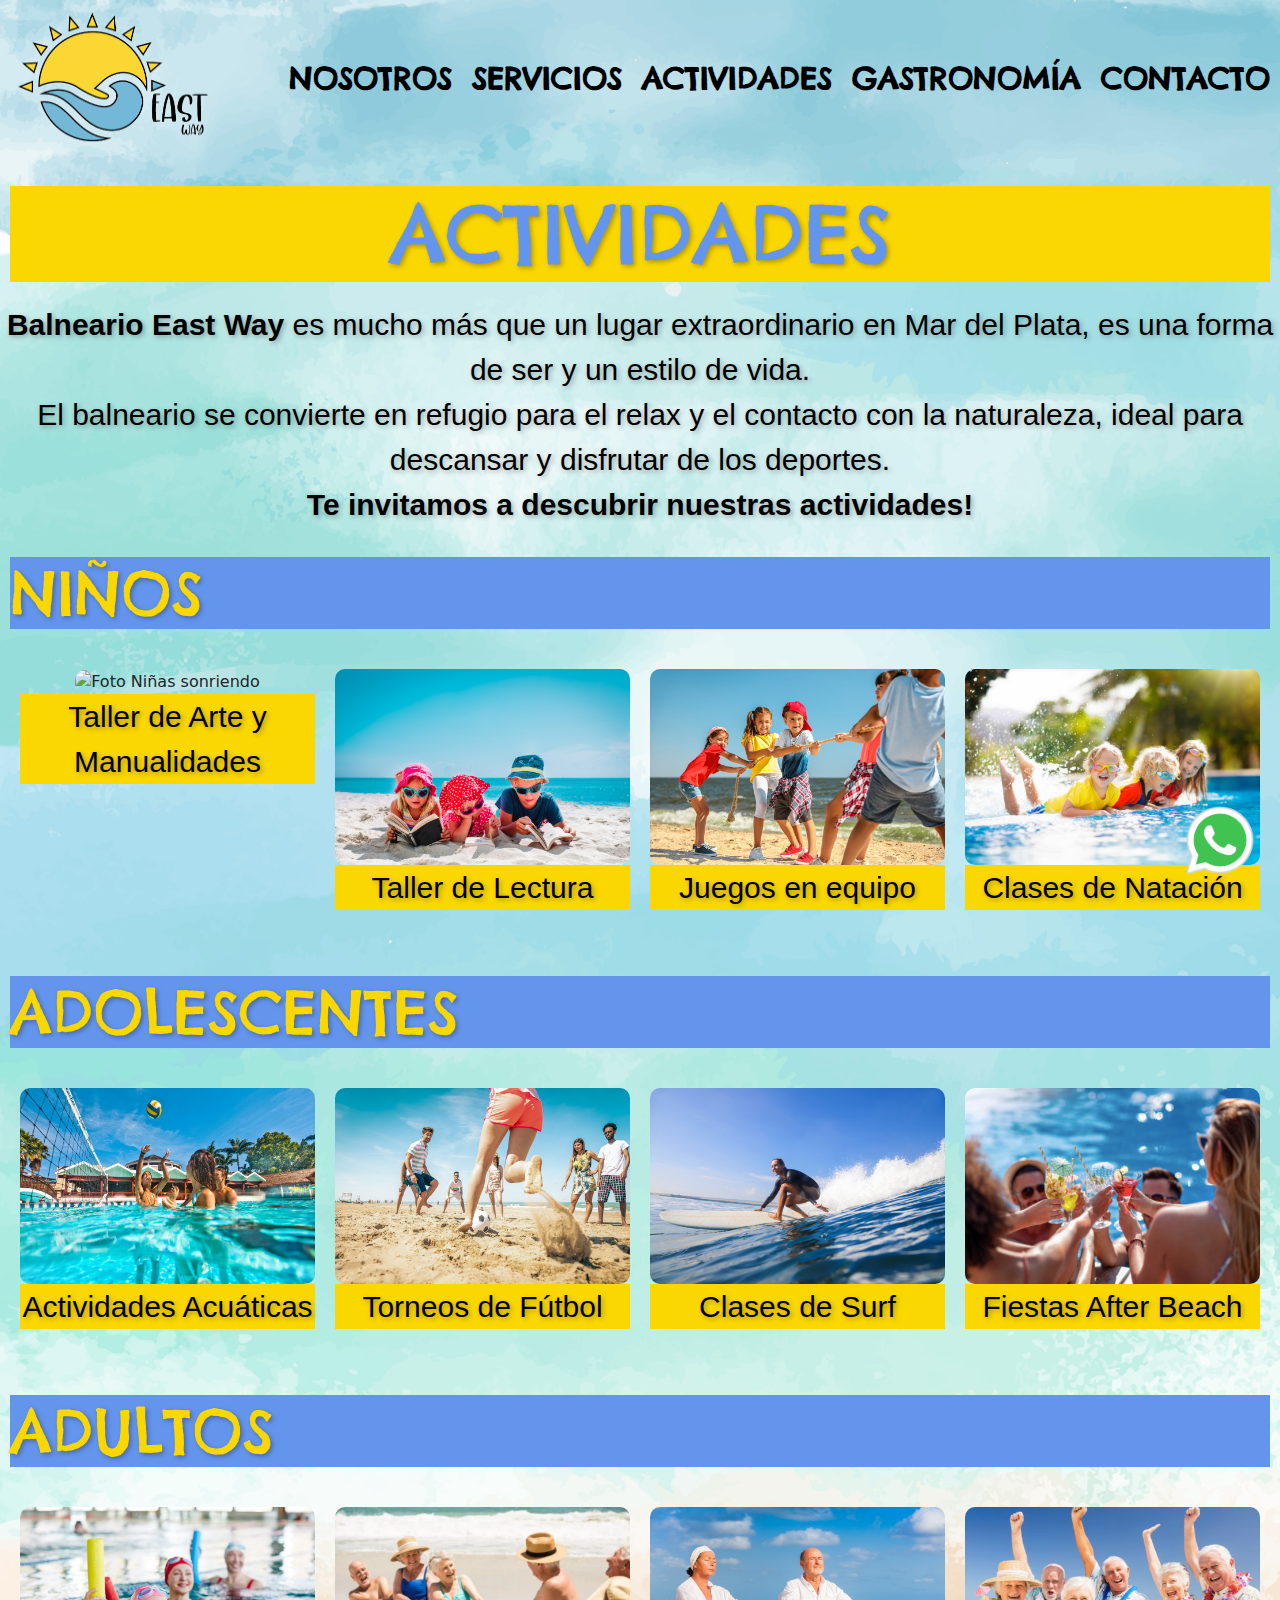
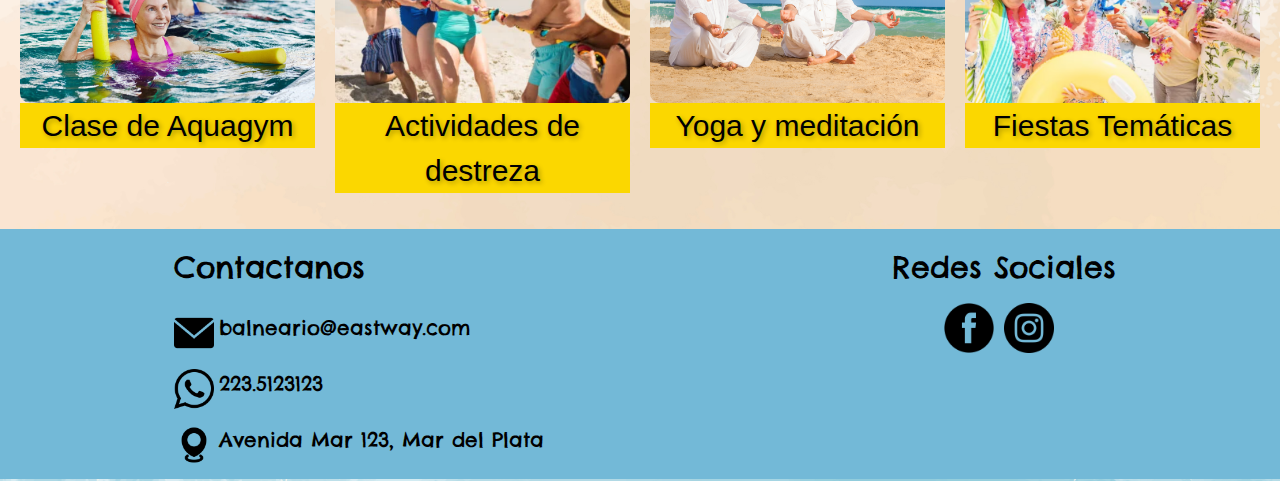
==== actividades.html @ 764b3800 "estructuras html actualizadas y css" ====
<!DOCTYPE html>
<html lang="en">
<head>
    <meta charset="UTF-8">
    <meta name="viewport" content="width=device-width, initial-scale=1.0">

    <!--ARCHIVO STYLE CSS-->
    <link rel="stylesheet" href="css/style.css">


    <!--CND BOOTSTRAP-->
    <link href="https://cdn.jsdelivr.net/npm/bootstrap@5.3.1/dist/css/bootstrap.min.css" 
    rel="stylesheet" integrity="sha384-
    4bw+/aepP/YC94hEpVNVgiZdgIC5+VKNBQNGCHeKRQN+PtmoHDEXuppvnDJzQIu9" crossorigin="anonymous">


    <!--FAMILY FONT-->
    <link rel="preconnect" href="https://fonts.googleapis.com">
    <link rel="preconnect" href="https://fonts.gstatic.com" crossorigin>
    <link href="https://fonts.googleapis.com/css2?family=Chelsea+Market&family=Montserrat&display=swap" rel="stylesheet">
   
    <!--INFO TAB BROWSER-->
    <title>Balneario East Way - Actividades</title>
    <link rel="website icon" type="png" href="img/logo-east-way.png">
</head>

<body>
  
  <!--ICONO WHATSAPP FLOAT-->

  <div class="whatsapp-icon">
    <a href="https://wa.me/1234567890">
      <img src="img/icon whatsapp green.png" alt="Icono de Whatsapp">
    </a>
  </div>

  
  <!--HEADER & NAV BAR-->

  <header>
    <nav class="navbar navbar-expand-lg">
      <div class="container-fluid">
        <a href="index.html" class="logo-east-way">
          <img src="img/NewLogoEastWay.png" alt="Logo East Way" width="200" height="140">
        </a>
      <button class="navbar-toggler" type="button" data-bs-toggle="collapse" data-bs-target="#navbarNav" aria-controls="navbarNav" aria-expanded="false" aria-label="Toggle navigation">
        <span class="navbar-toggler-icon"></span>
      </button>
      </div>
        <div class="collapse navbar-collapse justify-content-end" id="navbarNav">
          <ul class="navbar-nav">
            <li class="nav-item">
              <a class="nav-link" href="nosotros.html">NOSOTROS</a>
            </li>
            <li class="nav-item">
              <a class="nav-link" href="servicios.html">SERVICIOS</a>
            </li>
            <li class="nav-item">
              <a class="nav-link" href="actividades.html">ACTIVIDADES</a>
            </li>
            <li class="nav-item">
              <a class="nav-link" href="gastronomia.html">GASTRONOMÍA</a>
            </li>
            <li class="nav-item">
              <a class="nav-link" href="contacto.html">CONTACTO</a>
            </li>
          </ul>
        </div>
    </nav>
  </header>

  <section class="main-title">
    <h2>ACTIVIDADES</h2>
      <p>
        <strong>Balneario East Way</strong> es mucho más que un lugar extraordinario en Mar del Plata,  
          es una forma de ser y un estilo de vida.<br>El balneario se convierte en refugio para el relax 
          y el contacto con la naturaleza, ideal para descansar y disfrutar de los deportes.
          <br><strong>Te invitamos a descubrir nuestras actividades!</strong><br>
      </p>
  </section>

  <section class="main-title-actividades">
    <h2>NIÑOS</h2>
  </section>

  <div class="grid-container-actividades">
    <div class="grid-item3">
      <img src="img/nene1.jpg" alt="Foto Niñas sonriendo">
      <p>Taller de Arte y Manualidades</p>
    </div>
    <div class="grid-item3">
      <img src="img/kids3.png" alt="Foto niños leyendo">
      <p>Taller de Lectura </p>
    </div>
    <div class="grid-item3">
      <img src="img/kids2.png" alt="Foto niños jugando">
      <p>Juegos en equipo </p>
    </div>
    <div class="grid-item3">
      <img src="img/kids5.png" alt="Foto Niños en la pileta">
      <p>Clases de Natación</p>
    </div>
  </div>

  <section class="main-title-actividades">
    <h2>ADOLESCENTES</h2>
  </section>

<div class="grid-container-actividades">
  <div class="grid-item3">
    <img src="img/ado1.png" alt="Foto Adolescentes jugando en la pileta">
    <p>Actividades Acuáticas</p>
  </div>
  <div class="grid-item3">
    <img src="img/ado2.png" alt="Foto Adolescentes jugando al futbol">
    <p>Torneos de Fútbol</p>
  </div>
  <div class="grid-item3">
    <img src="img/ado3.png" alt="Foto Chica surfeando">
    <p>Clases de Surf</p>
  </div>
  <div class="grid-item3">
    <img src="img/ado4.png" alt="Foto Adolescentes bebiendo en la pileta">
    <p>Fiestas After Beach</p>
  </div>
</div>

<section class="main-title-actividades">
  <h2>ADULTOS</h2>
  <p></p>
</section>

<div class="grid-container-actividades">
  <div class="grid-item3">
    <img src="img/adu1.png" alt="Foto Sombrillas">
    <p>Clase de Aquagym</p>
  </div>
  <div class="grid-item3">
    <img src="img/adu2.png" alt="Foto Piscina">
    <p>Actividades de destreza</p>
  </div>
  <div class="grid-item3">
    <img src="img/adu3.png" alt="Foto Bares y Restaurantes">
    <p>Yoga y meditación</p>
  </div>
  <div class="grid-item3">
    <img src="img/adu4.png" alt="Foto Bares y Restaurantes">
    <p>Fiestas Temáticas</p>
  </div>
</div>

<script src="https://cdn.jsdelivr.net/npm/bootstrap@5.3.1/dist/js/bootstrap.bundle.min.js" integrity="sha384-HwwvtgBNo3bZJJLYd8oVXjrBZt8cqVSpeBNS5n7C8IVInixGAoxmnlMuBnhbgrkm" crossorigin="anonymous"></script>
</body>

<!--FOOTER-->

<footer class="footer-balneario">
  <section class="footer-contacto">
    <h2>Contactanos</h2>
    <ul class="items-contacto">
      <li>
        <img src="img/mail.png" alt="Icono Mail">
        <p>balneario@eastway.com</p>
      </li>
      <li>
        <img src="img/whatsapp.png" alt="icono Telefono">
        <p>223.5123123</p>
      </li>
      <li>
        <img src="img/location.png" alt="Icono Mapa">
        <p>Avenida Mar 123, Mar del Plata</p>
      </li>
    </ul>
  </section>
  <section class="footer-contacto2">
    <h2>Redes Sociales</h2>
    <ul class="items-contacto2">
      <li>
        <a href="https://www.facebook.com">
          <img class="icons2" src="img/facebook.png" alt="Icono Facebook">
        </a>
      </li>
      <li>
        <a href="https://www.instagram.com">
          <img class="icons2" src="img/instagram.png" alt="Icono Instagram">
        </a>
      </li>
    </ul>
  </section>
</footer>

</html>
---- css/style.css ----
/*STYLE CSS*/

body {
    margin: 0;
    padding: 0;
    background-image: url(../img/abstract_hand_painted_beach_themed_watercolour_background_2705.jpg);
    background-size: cover;
}

/* ICONO WHATSAPP FLOAT */

.whatsapp-icon {
    position: fixed;
    z-index: 1000;
    bottom: 20px;
    right: 20px;
}
  
.whatsapp-icon img {
    width: 80px;
    height: 80px;
}

/* INDEX - HEADER & NAV BAR */

#navbarNav .navbar-nav .nav-item .nav-link {
    display: flex;
    color: black;
    font-family: 'Chelsea Market';
    font-weight: bold;
    font-size: 30px;
    padding: 10px;
}

#navbarNav .navbar-nav .nav-item .nav-link:hover {
    color: #FBD700;
    text-decoration: underline;
}

#navbarNav {
    flex-basis: 100%;
    flex-grow: 1;
    align-items: center;
}

/* INDEX - FOTO SECTION */

.titulo-h1 {
    color: #FBD700;
    text-align: center;
    font-family: 'Chelsea Market';
    font-size: 80px;
    text-shadow: 2px 2px 5px rgba(0, 0, 0, 0.3);   
}
 
.titulo-h2 {
    color: white;
    text-align: center;
    font-family: Arial, Helvetica, sans-serif;
    font-weight: lighter;    
    font-style: italic;
    font-size: 60px;
    text-shadow: 2px 2px 5px rgba(0, 0, 0, 0.3);
}

/* INDEX - BALNEARIO EAST WAY */

.section-balneario2 {
    display: flex;
    justify-content: center;
    align-items: center;
}

#balneario {
    margin-top: 70px;
    justify-content: space-between;
    align-items: center;
    border: none;
    border-radius: 5px;
    background-color: transparent;
}

.card-body {
    justify-content: center;
    align-items: center;
}

.card-title2 {
    color: cornflowerblue;
    font-family: 'Chelsea Market', cursive;
    text-shadow: 2px 2px 5px rgba(0, 0, 0, 0.3);
    font-size: 50px;
    background-color: #FBD700;
}

.card-text {
    color: black;
    font-family: Arial, Helvetica, sans-serif;
    text-shadow: 2px 2px 5px rgba(0, 0, 0, 0.3);
    font-size: 30px;
    text-align: justify;
}


/* INDEX - SERVICIOS */

.section-row-icons {
    background-color: #73B9D7;
    display: flex;
    justify-content: center;
    align-items: center;
    padding-top: 20px;
    margin: 0;
    margin-top: 100px;
}

.paragraph-info-icons {
    color: black;
    font-family: 'Chelsea Market', cursive;
    list-style: none;
}

.icons {
    width: 100px;
}

.icons:hover {
    filter: invert(75%) sepia(100%) saturate(1300%) hue-rotate(350deg);
    transition: filter 0.1s ease-in-out;
}

.content3 {
    margin-top: 70px;
    border: none;
}

.card-body2 {
    background-color: #FBD700;
}

.card-body2 .card-tite2 {
    color: black;
    font-family: 'Chelsea Market', cursive;
    font-size: 20px;
}


/* INDEX - ACTIVIDADES */

.title-actividades h2 {
    color: cornflowerblue;
    font-family: 'Chelsea Market', cursive;
    display: flex;
    justify-content: start;
    align-items: center;
    margin: 100px 10px 20px 10px;
    font-size: 80px;
    text-shadow: 2px 2px 5px rgba(0, 0, 0, 0.3);
    background-color: #FBD700;
}

.section-actividades {
  display: flex; 
  justify-content: space-between;
  align-items: center;
  width: 100%;
}

.section-actividades div {
  flex: 1;
  margin: 0 10px;
  padding: 20px;
}

.section-actividades img {
  max-width: 100%;
  height: auto;
}

.actividad {
    position: relative;
    flex: 1;
    margin: 0 10px;
    overflow: hidden;
}
  
.actividad img {
    display: flex;
    max-width: 100%;
    height: auto;
    transition: filter 0.3s ease-in-out;
}
  
.actividad:hover img {
    opacity: 50%;
}

.actividad-titulo {
    position: absolute;
    font-size: 40px;
    font-family: 'Chelsea Market', cursive;
    top: 50%;
    left: 50%;
    transform: translate(-50%, -50%);
    background-color: #FBD700;
    color: white;
    padding: 50px;
    text-align: center;
    opacity: 0;
    transition: opacity 0.3s ease-in-out;
}  
  
.actividad:hover .actividad-titulo {
    opacity: 10;
}

/* INDEX - GASTRONOMÍA */

.title-gastronomia h2 {
    color: cornflowerblue;
    font-family: 'Chelsea Market', cursive;
    display: flex;
    justify-content: start;
    align-items: center;
    margin: 100px 10px 0px 10px;
    font-size: 80px;
    text-shadow: 2px 2px 5px rgba(0, 0, 0, 0.3);
    background-color: #FBD700;
}

.section-gastronomia {
    display: flex; 
    justify-content: space-between;
    align-items: center;
    width: 100%;
    padding: 20px;
}
  
.section-gastronomia div {
    flex: 1;
    margin: 0 10px;
    padding: 20px;
}
  
.section-gastronomia img {
    max-width: 100%;
    height: auto;
}
  
.gastronomia {
    position: relative;
    flex: 1;
    margin: 0 10px;
    overflow: hidden;
}
    
.gastronomia img {
    display: flex;
    max-width: 100%;
    height: auto;
    transition: filter 0.3s ease-in-out;
}
    
.gastronomia:hover img {
    opacity: 50%;
}
  
.gastronomia-titulo {
    position: absolute;
    font-size: 40px;
    font-family: 'Chelsea Market', cursive;
    top: 50%;
    left: 50%;
    transform: translate(-50%, -50%);
    background-color: #FBD700;
    color: white;
    padding: 50px;
    text-align: center;
    opacity: 0;
    transition: opacity 0.3s ease-in-out;
}  
    
.gastronomia:hover .gastronomia-titulo {
    opacity: 10;
}

/* INDEX - FOOTER */

.footer-balneario {
    display: flex;
    background-color: #73B9D7;
    justify-content: space-around;
    margin: 0;
    height: 250px;
}

.footer-balneario h2 {
    display: flex;
    font-family: 'Chelsea Market';
    font-size: 30px;
    color: black;
    margin-top: 20px;
    margin-left: 10px;
}

.footer-balneario .footer-contacto .items-contacto {
    list-style: none;
    padding: 10px;
}

.footer-balneario .footer-contacto .items-contacto li {
    display: flex;
    margin-top: 10px;
}

.footer-balneario .footer-contacto .items-contacto li img {
    width: 40px;
    height: 40px;
    margin-right: 5px;
}

.footer-balneario .footer-contacto .items-contacto li p {
    font-family: 'Chelsea Market';
    font-size: 20px;
    color: black;
}

.items-contacto2 {
    display: flex;
    justify-content: center;
    align-items: center;
    list-style: none;
}

.footer-balneario .footer-contacto2 .items-contacto2 {
    list-style: none;
    padding: 5px;
}

.footer-balneario .footer-contacto2 .items-contacto2 li {
    display: flex;
    margin: 5px;
}

.icons2 {
    width: 50px;
}

.icons2:hover {
    filter: invert(75%) sepia(100%) saturate(1300%) hue-rotate(350deg);
    transition: filter 0.1s ease-in-out;
}

@media only screen and (max-width: 767px) {
    .footer-balneario {
        height: 200px;
    }

    .footer-balneario {
        justify-content: center;
    }

    .footer-contacto h2,
    .footer-contacto2 h2 {
        font-size: 20px;
    }

    .footer-balneario .footer-contacto .items-contacto li img {
        width: 20px;
        height: 20px;
        margin-right: 5px;
    }

    .footer-balneario .footer-contacto .items-contacto li p {
        font-size: 10px;
    }

    .icons2 {
        width: 25px;
    }









}

/* MAIN HEADERS */

.main-title h2 {
    color: cornflowerblue;
    font-family: 'Chelsea Market', cursive;
    display: flex;
    justify-content: center;
    align-items: center;
    margin: 30px 10px 20px 10px;
    font-size: 80px;
    text-shadow: 2px 2px 5px rgba(0, 0, 0, 0.3);
    background-color: #FBD700;
}

.main-title p {
    color: black;
    font-family: Arial, Helvetica, sans-serif;
    text-shadow: 2px 2px 5px rgba(0, 0, 0, 0.3);
    font-size: 30px;
    text-align: center;
}

@media (min-width: 768px) and (max-width: 1200px) {
    .main-title h2 {
      font-size: 60px;
    }
}

@media (min-width: 286px) and (max-width: 767px) {
    .main-title h2 {
      font-size: 40px;
    }
}

@media (min-width: 768px) and (max-width: 1200px) {
    .main-title p {
      font-size: 20px;
    }
}

/* TAB NOSOTROS */

.grid-container-nosotros {
    display: grid;
    grid-template-columns: repeat(2, 1fr);
    gap: 20px;
    padding: 20px;
}
  
.grid-item2 {
    text-align: center;
}
  
.grid-item2 img {
    max-width: 100%;
    height: auto;
    border-radius: 10px;
}
 
@media (max-width: 850px) {
    .grid-container-nosotros {
      grid-template-columns: repeat(1, 1fr);
    }
}

/* TAB SERVICIOS */

.grid-container {
    display: grid;
    grid-template-columns: repeat(3, 1fr);
    gap: 20px;
    padding: 20px;
}
  
.grid-item {
    text-align: center;
}
  
.grid-item img {
    max-width: 100%;
    height: auto;
}

.grid-item p {
    color: black;
    font-family: Arial, Helvetica, sans-serif;
    text-shadow: 2px 2px 5px rgba(0, 0, 0, 0.3);
    font-size: 30px;
    text-align: center;
    background-color: #FBD700;
}
  
@media only screen and (max-width: 767px) {
    .grid-container {
      grid-template-columns: repeat(2, 1fr);
    }
}

/* TAB ACTIVIDADES */

.main-title-actividades h2 {
    color: #FBD700;
    font-family: 'Chelsea Market', cursive;
    display: flex;
    justify-content: start;
    align-items: center;
    margin: 30px 10px 20px 10px;
    font-size: 60px;
    text-shadow: 2px 2px 5px rgba(0, 0, 0, 0.3);
    background-color: cornflowerblue;
}

.main-title p {
    color: black;
    font-family: Arial, Helvetica, sans-serif;
    text-shadow: 2px 2px 5px rgba(0, 0, 0, 0.3);
    font-size: 30px;
    text-align: center;
}

.grid-container-actividades {
    display: grid;
    grid-template-columns: repeat(4, 1fr);
    gap: 20px;
    padding: 20px;
}
  
.grid-item3 {
    text-align: center;
}
  
.grid-item3 img {
    max-width: 100%;
    height: auto;
    border-radius: 10px;
}

.grid-item3 p {
    color: black;
    font-family: Arial, Helvetica, sans-serif;
    text-shadow: 2px 2px 5px rgba(0, 0, 0, 0.3);
    font-size: 30px;
    text-align: center;
    background-color: #FBD700;
}
 
@media only screen and (max-width: 767px) {
    .main-title-actividades h2 {
        font-size: 30px;
    }

    .grid-item3 p {
        font-size: 15px;
    }

    .grid-container-actividades {
      grid-template-columns: repeat(2, 1fr);
    }
}

/* TAB GASTRONOMIA */

.main-title-actividades p {
    color: black;
    font-family: Arial, Helvetica, sans-serif;
    text-shadow: 2px 2px 5px rgba(0, 0, 0, 0.3);
    font-size: 30px;
    text-align: center;
}
  
  .grid-container-gastronomia {
    display: grid;
    grid-template-columns: repeat(4, 1fr);
    gap: 20px;
    padding: 20px;
    justify-content: center;
    align-items: center;
}
  
  .grid-item4 {
    text-align: center;
}
  
  .grid-item4 img {
    max-width: 100%;
    height: auto;
    border-radius: 10px;
}

.grid-item4 p {
    color: black;
    font-family: Arial, Helvetica, sans-serif;
    text-shadow: 2px 2px 5px rgba(0, 0, 0, 0.3);
    font-size: 30px;
    text-align: center;
    background-color: #FBD700;
}
 
@media only screen and (max-width: 767px) {
    .main-title-actividades h2 {
        font-size: 30px;
    }

    .grid-item4 p {
        font-size: 15px;
    }

    .grid-container-gastronomia {
      grid-template-columns: repeat(2, 1fr);
    }
}

/* TAB CONTACTO */

.section-contacto .row {
    display: flex;
    align-items: center;
    justify-content: center;
    margin: 50px 50px 50px 50px;
}

.col-md-6 h4 {
    color: #FBD700;
    font-family: 'Chelsea Market', cursive;
    display: flex;
    justify-content: center;
    align-items: center;
    font-size: 50px;
    text-shadow: 2px 2px 5px rgba(0, 0, 0, 0.3);
    background-color: cornflowerblue;
    margin-top: 10px;
}

.form-label {
    color: black;
    font-family: Arial, Helvetica, sans-serif;
    text-shadow: 2px 2px 5px rgba(0, 0, 0, 0.3);
    font-size: 25px;
    padding: 5px;
}

.button-enviar {
    background-color: cornflowerblue;
    color: #FBD700;
    font-size: 30px;
    font-family: 'Chelsea Market', cursive;
    border: none;
    width: 200px;
    margin-top: 10px;
}

.button-enviar:hover {
    background-color: #FBD700;
    color: cornflowerblue;
}

.map-contact {
    display: flex;
    justify-content: center;
    align-items: center;
    margin-bottom: 50px;
}

@media only screen and (max-width: 767px) {
    .col-md-6 {
      max-width: 100%;
    }

    .col-md-6 h4 {
        font-size: 20px;
        text-align: center;
        justify-content: center;
    }

    .main-title p {
        font-size: 20px;
    }

    .mb-6 .form-label {
        font-size: 15px;
    }

    .button-enviar {
        font-size: 20px;
        width: 100px;
    }
}
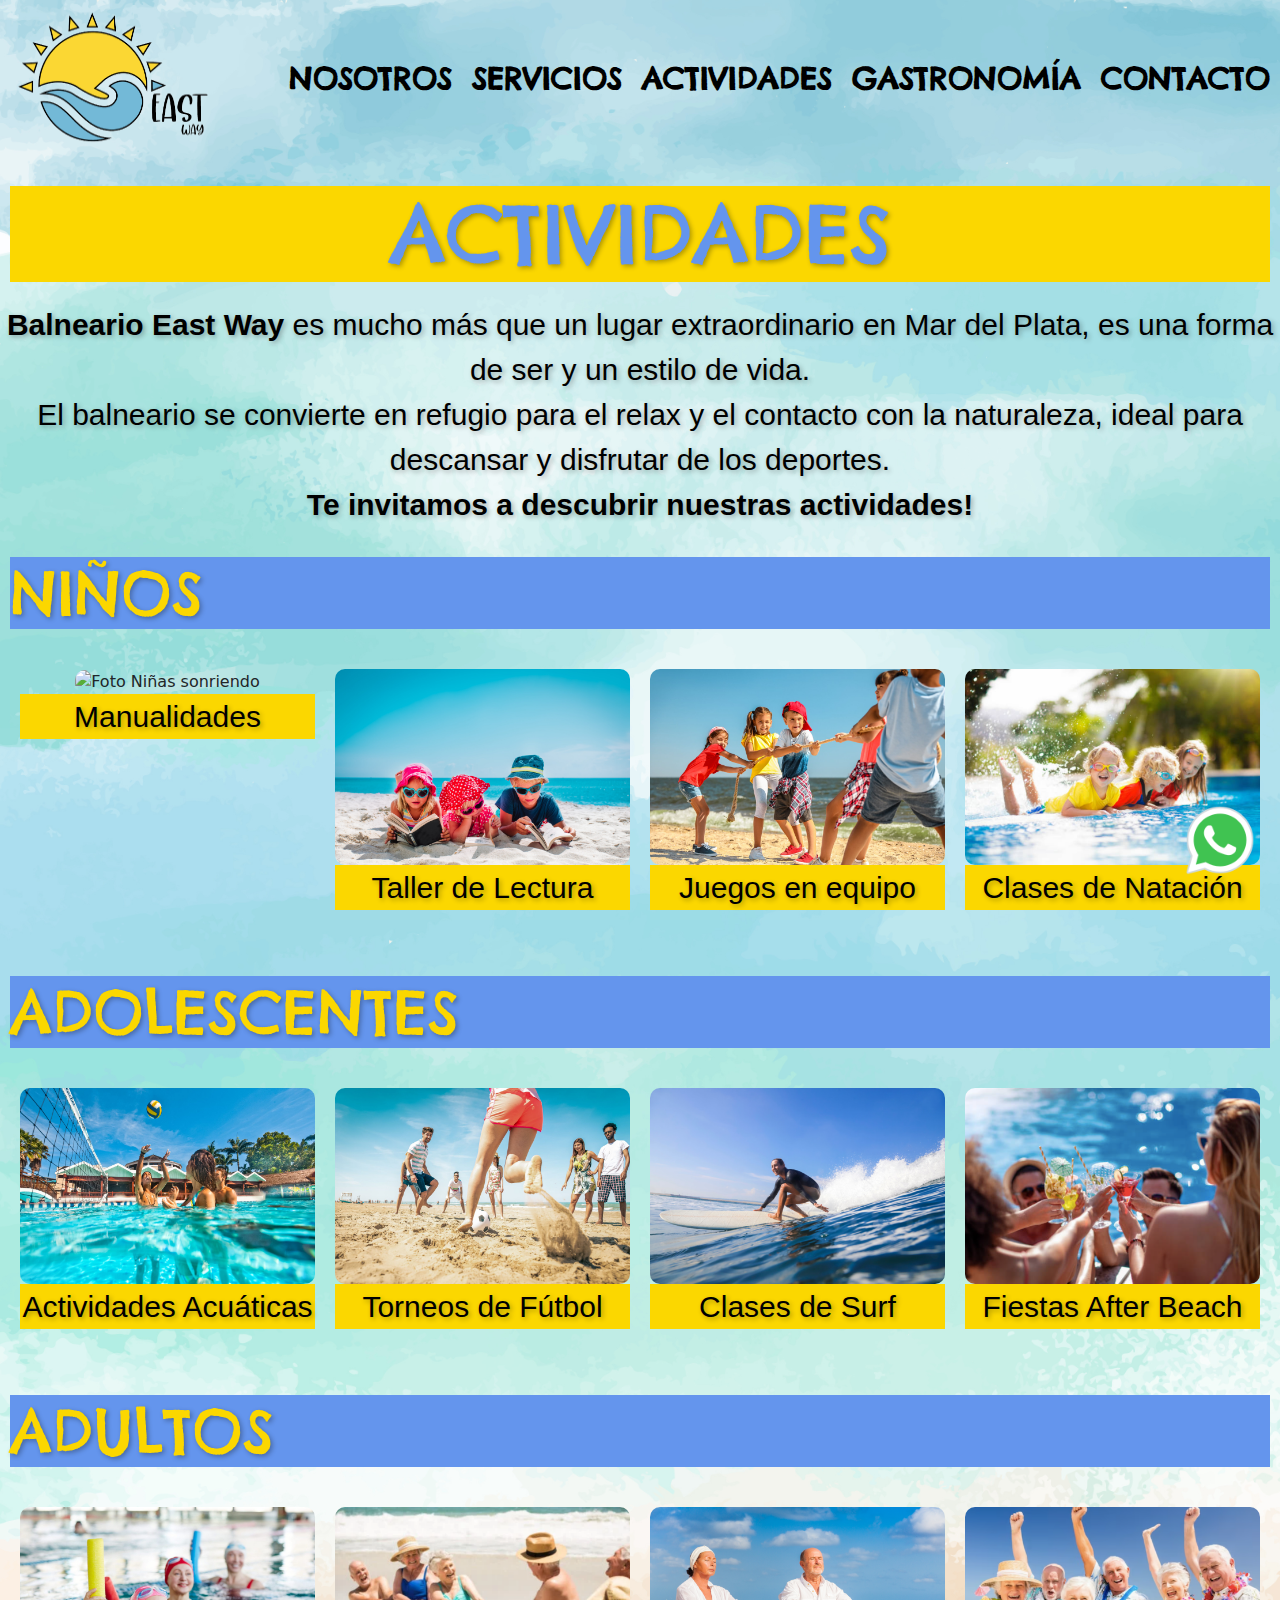
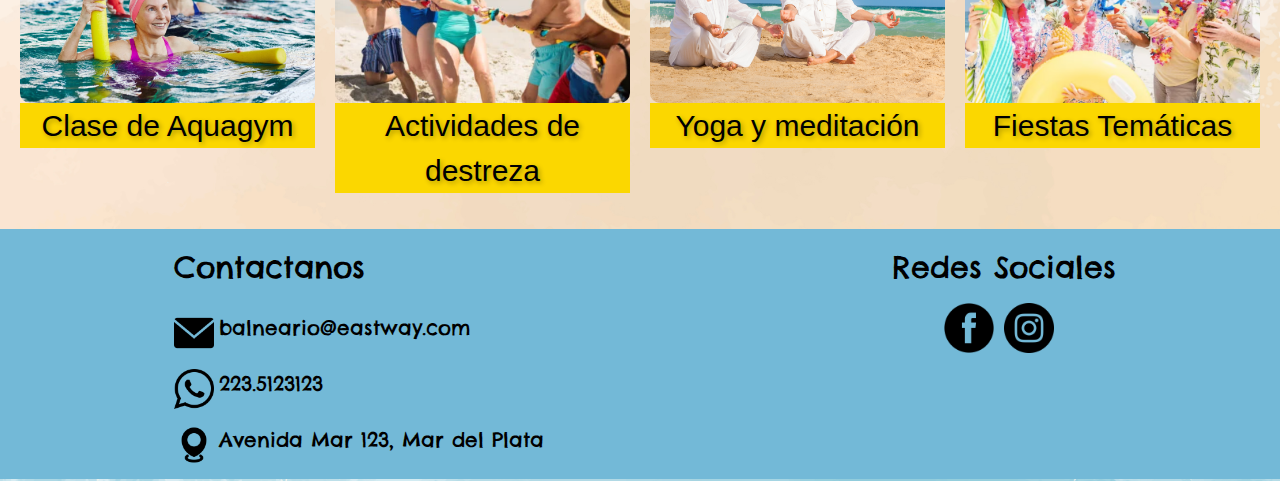
==== commit ea0a1772: "Diseño index actividades servicios html y css" ====
--- a/actividades.html
+++ b/actividades.html
@@ -86,7 +86,7 @@
   <div class="grid-container-actividades">
     <div class="grid-item3">
       <img src="img/nene1.jpg" alt="Foto Niñas sonriendo">
-      <p>Taller de Arte y Manualidades</p>
+      <p>Manualidades</p>
     </div>
     <div class="grid-item3">
       <img src="img/kids3.png" alt="Foto niños leyendo">
--- a/css/style.css
+++ b/css/style.css
@@ -21,6 +21,13 @@
     height: 80px;
 }
 
+@media (max-width: 767px) {
+    .whatsapp-icon img {
+        width: 40px;
+        height: 40px;
+    }
+}
+
 /* INDEX - HEADER & NAV BAR */
 
 #navbarNav .navbar-nav .nav-item .nav-link {
@@ -43,6 +50,13 @@
     align-items: center;
 }
 
+@media (max-width: 767px) {
+    #navbarNav .navbar-nav .nav-item .nav-link {
+        font-weight: bolder;
+        font-size: 15px;
+    }
+}
+
 /* INDEX - FOTO SECTION */
 
 .titulo-h1 {
@@ -63,6 +77,21 @@
     text-shadow: 2px 2px 5px rgba(0, 0, 0, 0.3);
 }
 
+@media (max-width: 767px) {
+    .titulo-h1 {
+        font-weight: bolder;
+        font-size: 30px;
+        text-shadow: 2px 2px 5px rgba(0, 0, 0, 0.3); 
+    }
+
+    .titulo-h2 {
+        font-size: 20px;
+        font-weight: lighter; 
+        text-shadow: 2px 2px 5px rgba(0, 0, 0, 0.3);
+        margin-top: -10px;
+    }
+}
+
 /* INDEX - BALNEARIO EAST WAY */
 
 .section-balneario2 {
@@ -101,6 +130,21 @@
     text-align: justify;
 }
 
+@media (max-width: 767px) {
+    .card-title2 {
+        font-weight: bolder;
+        font-size: 30px;
+        text-align: center;
+        margin-top: -70px;
+    }
+
+    .card-text {
+        font-size: 20px;
+        text-shadow: 2px 2px 5px rgba(0, 0, 0, 0.3);
+        margin-top: 10px;
+        text-align: center;
+    }
+}
 
 /* INDEX - SERVICIOS */
 
@@ -144,6 +188,22 @@
     font-size: 20px;
 }
 
+@media (max-width: 767px) {
+    .section-row-icons {
+        font-size: 10px;
+        margin-top: 20px;
+    }
+
+    .icons {
+        width: 50px;
+    }
+
+    .card-text {
+        font-size: 20px;
+        text-shadow: 2px 2px 5px rgba(0, 0, 0, 0.3);
+        margin-top: 10px;
+    }
+}
 
 /* INDEX - ACTIVIDADES */
 
@@ -159,129 +219,129 @@
     background-color: #FBD700;
 }
 
-.section-actividades {
-  display: flex; 
-  justify-content: space-between;
-  align-items: center;
-  width: 100%;
-}
-
-.section-actividades div {
-  flex: 1;
-  margin: 0 10px;
-  padding: 20px;
-}
-
-.section-actividades img {
-  max-width: 100%;
-  height: auto;
-}
-
+.actividad .actividad-titulo {
+    position: absolute;
+    font-size: 40px;
+    font-family: 'Chelsea Market', cursive;
+    transform: translate(-50%, -50%);
+    top: 50%;
+    left: 50%;
+    background-color: #FBD700;
+    color: white;
+    padding: 15px;
+    text-align: center;
+    opacity: 0;
+    transition: opacity 0.3s ease-in-out;
+} 
+ 
+.grid-container-hacer {
+    display: grid;
+    grid-template-columns: repeat(3, 1fr);
+    gap: 40px;
+}
+  
 .actividad {
     position: relative;
-    flex: 1;
-    margin: 0 10px;
     overflow: hidden;
 }
-  
+
 .actividad img {
-    display: flex;
     max-width: 100%;
     height: auto;
-    transition: filter 0.3s ease-in-out;
-}
-  
+}
+    
+.actividad:hover .actividad-titulo {
+    opacity: 1;
+}
+
 .actividad:hover img {
     opacity: 50%;
 }
 
-.actividad-titulo {
+@media (max-width: 767px) {
+    .title-actividades h2 {
+        font-size: 30px;
+        margin-top: 20px;
+        justify-content: center;
+    }
+
+    .actividad .actividad-titulo {
+        font-size: 20px;
+    }
+    
+    .grid-container-hacer {
+          grid-template-columns: repeat(1, 1fr);
+    }
+}
+
+/* INDEX - GASTRONOMÍA */
+
+.title-gastronomia h2 {
+    color: cornflowerblue;
+    font-family: 'Chelsea Market', cursive;
+    display: flex;
+    justify-content: start;
+    align-items: center;
+    margin: 100px 10px 20px 10px;
+    font-size: 80px;
+    text-shadow: 2px 2px 5px rgba(0, 0, 0, 0.3);
+    background-color: #FBD700;
+}
+
+.actividad2 .actividad-titulo2 {
     position: absolute;
     font-size: 40px;
     font-family: 'Chelsea Market', cursive;
+    transform: translate(-50%, -50%);
     top: 50%;
     left: 50%;
-    transform: translate(-50%, -50%);
     background-color: #FBD700;
     color: white;
-    padding: 50px;
+    padding: 15px;
     text-align: center;
     opacity: 0;
     transition: opacity 0.3s ease-in-out;
-}  
-  
-.actividad:hover .actividad-titulo {
-    opacity: 10;
-}
-
-/* INDEX - GASTRONOMÍA */
-
-.title-gastronomia h2 {
-    color: cornflowerblue;
-    font-family: 'Chelsea Market', cursive;
-    display: flex;
-    justify-content: start;
-    align-items: center;
-    margin: 100px 10px 0px 10px;
-    font-size: 80px;
-    text-shadow: 2px 2px 5px rgba(0, 0, 0, 0.3);
-    background-color: #FBD700;
-}
-
-.section-gastronomia {
-    display: flex; 
-    justify-content: space-between;
-    align-items: center;
-    width: 100%;
-    padding: 20px;
-}
-  
-.section-gastronomia div {
-    flex: 1;
-    margin: 0 10px;
-    padding: 20px;
-}
-  
-.section-gastronomia img {
+} 
+
+.grid-container-comer {
+    display: grid;
+    grid-template-columns: repeat(2, 1fr);
+    gap: 40px;
+}
+
+.actividad2 {
+    position: relative;
+    overflow: hidden;
+}
+
+.actividad2 img {
     max-width: 100%;
     height: auto;
 }
-  
-.gastronomia {
-    position: relative;
-    flex: 1;
-    margin: 0 10px;
-    overflow: hidden;
-}
     
-.gastronomia img {
-    display: flex;
-    max-width: 100%;
-    height: auto;
-    transition: filter 0.3s ease-in-out;
-}
+.actividad2:hover .actividad-titulo2 {
+    opacity: 1;
+}
+
+.actividad2:hover img {
+    opacity: 50%;
+}
+
+@media (max-width: 767px) {
+    .title-gastronomia h2 {
+        font-size: 30px;
+        margin-top: 40px;
+        justify-content: center;
+    }
+
+    .actividad2 .actividad-titulo2 {
+        font-size: 20px;
+    }
     
-.gastronomia:hover img {
-    opacity: 50%;
-}
-  
-.gastronomia-titulo {
-    position: absolute;
-    font-size: 40px;
-    font-family: 'Chelsea Market', cursive;
-    top: 50%;
-    left: 50%;
-    transform: translate(-50%, -50%);
-    background-color: #FBD700;
-    color: white;
-    padding: 50px;
-    text-align: center;
-    opacity: 0;
-    transition: opacity 0.3s ease-in-out;
-}  
-    
-.gastronomia:hover .gastronomia-titulo {
-    opacity: 10;
+    .grid-container-comer {
+        grid-template-columns: repeat(1, 1fr);
+        margin-bottom: 30px;
+    }
 }
 
 /* INDEX - FOOTER */
@@ -378,15 +438,6 @@
     .icons2 {
         width: 25px;
     }
-
-
-
-
-
-
-
-
-
 }
 
 /* MAIN HEADERS */
@@ -448,7 +499,7 @@
     border-radius: 10px;
 }
  
-@media (max-width: 850px) {
+@media (max-width: 767px) {
     .grid-container-nosotros {
       grid-template-columns: repeat(1, 1fr);
     }
@@ -482,6 +533,10 @@
 }
   
 @media only screen and (max-width: 767px) {
+    .grid-item p {
+        font-size: 15px;
+    }
+    
     .grid-container {
       grid-template-columns: repeat(2, 1fr);
     }
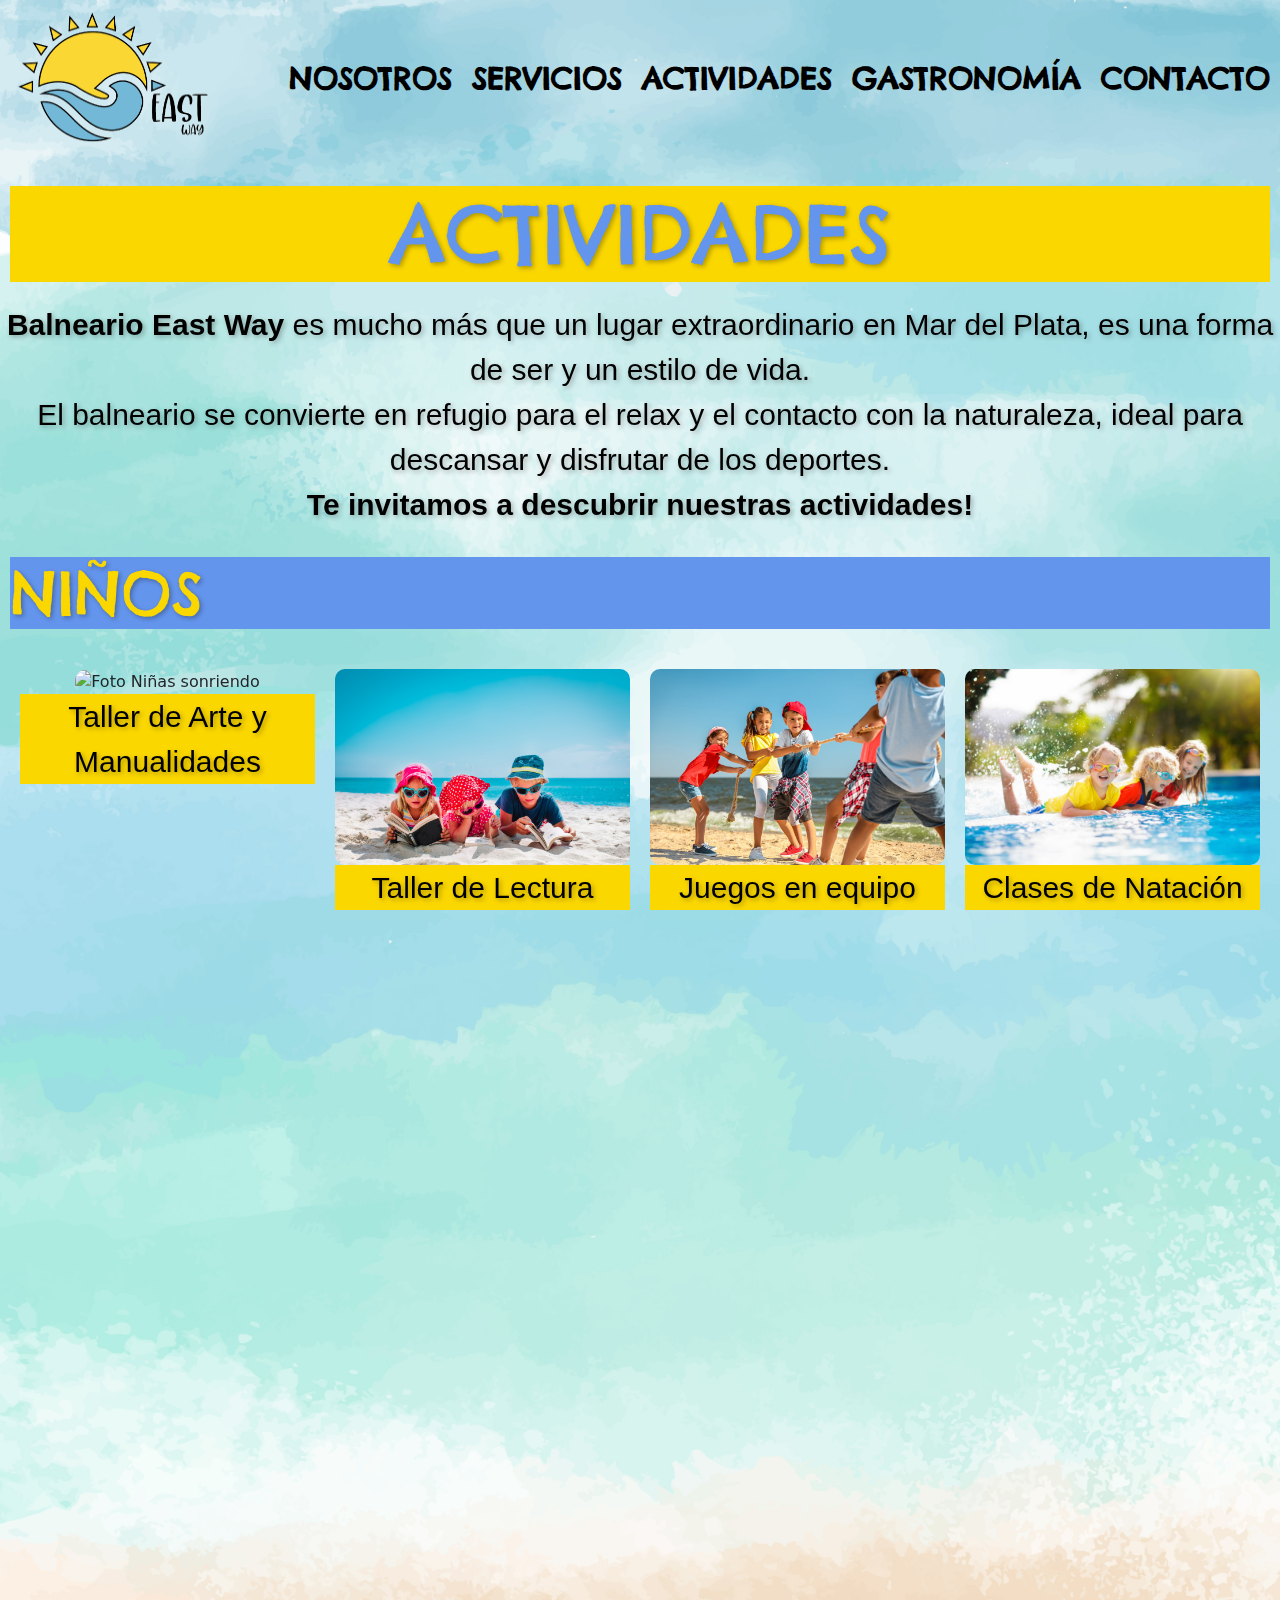
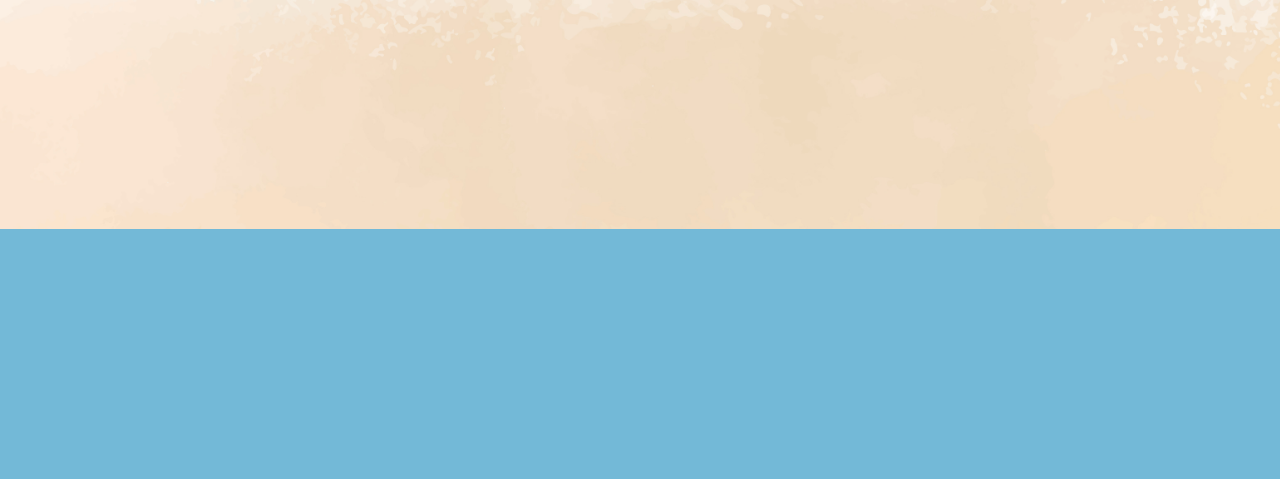
==== commit 11e6c77b: "mixin, extend, animaciones" ====
--- a/actividades.html
+++ b/actividades.html
@@ -7,12 +7,14 @@
     <!--ARCHIVO STYLE CSS-->
     <link rel="stylesheet" href="css/style.css">
 
-
     <!--CND BOOTSTRAP-->
     <link href="https://cdn.jsdelivr.net/npm/bootstrap@5.3.1/dist/css/bootstrap.min.css" 
     rel="stylesheet" integrity="sha384-
     4bw+/aepP/YC94hEpVNVgiZdgIC5+VKNBQNGCHeKRQN+PtmoHDEXuppvnDJzQIu9" crossorigin="anonymous">
 
+    <!--AOS ANIMATION-->
+    <link href="https://unpkg.com/aos@2.3.1/dist/aos.css" rel="stylesheet">
+    <script src="https://unpkg.com/aos@2.3.1/dist/aos.js"></script>
 
     <!--FAMILY FONT-->
     <link rel="preconnect" href="https://fonts.googleapis.com">
@@ -28,7 +30,7 @@
   
   <!--ICONO WHATSAPP FLOAT-->
 
-  <div class="whatsapp-icon">
+  <div class="whatsapp-icon" data-aos="fade-left" data-aos-duration="500">
     <a href="https://wa.me/1234567890">
       <img src="img/icon whatsapp green.png" alt="Icono de Whatsapp">
     </a>
@@ -70,8 +72,8 @@
   </header>
 
   <section class="main-title">
-    <h2>ACTIVIDADES</h2>
-      <p>
+    <h2 data-aos="fade-right" data-aos-delay="800">ACTIVIDADES</h2>
+      <p data-aos="zoom-in-down" data-aos-duration="3000">
         <strong>Balneario East Way</strong> es mucho más que un lugar extraordinario en Mar del Plata,  
           es una forma de ser y un estilo de vida.<br>El balneario se convierte en refugio para el relax 
           y el contacto con la naturaleza, ideal para descansar y disfrutar de los deportes.
@@ -80,82 +82,82 @@
   </section>
 
   <section class="main-title-actividades">
-    <h2>NIÑOS</h2>
+    <h2 data-aos="fade-right" data-aos-delay="800">NIÑOS</h2>
   </section>
 
   <div class="grid-container-actividades">
-    <div class="grid-item3">
+    <div class="grid-item3" data-aos="flip-up" data-aos-delay="2000">
       <img src="img/nene1.jpg" alt="Foto Niñas sonriendo">
-      <p>Manualidades</p>
+      <p>Taller de Arte y Manualidades</p>
     </div>
-    <div class="grid-item3">
+    <div class="grid-item3" data-aos="flip-up" data-aos-delay="2000">
       <img src="img/kids3.png" alt="Foto niños leyendo">
       <p>Taller de Lectura </p>
     </div>
-    <div class="grid-item3">
+    <div class="grid-item3" data-aos="flip-up" data-aos-delay="2000">
       <img src="img/kids2.png" alt="Foto niños jugando">
       <p>Juegos en equipo </p>
     </div>
-    <div class="grid-item3">
+    <div class="grid-item3" data-aos="flip-up" data-aos-delay="2000">
       <img src="img/kids5.png" alt="Foto Niños en la pileta">
       <p>Clases de Natación</p>
     </div>
   </div>
 
   <section class="main-title-actividades">
-    <h2>ADOLESCENTES</h2>
+    <h2 data-aos="fade-right" data-aos-delay="800">ADOLESCENTES</h2>
   </section>
 
 <div class="grid-container-actividades">
-  <div class="grid-item3">
+  <div class="grid-item3" data-aos="flip-up" data-aos-delay="2000">
     <img src="img/ado1.png" alt="Foto Adolescentes jugando en la pileta">
     <p>Actividades Acuáticas</p>
   </div>
-  <div class="grid-item3">
+  <div class="grid-item3" data-aos="flip-up" data-aos-delay="2000">
     <img src="img/ado2.png" alt="Foto Adolescentes jugando al futbol">
     <p>Torneos de Fútbol</p>
   </div>
-  <div class="grid-item3">
+  <div class="grid-item3" data-aos="flip-up" data-aos-delay="2000">
     <img src="img/ado3.png" alt="Foto Chica surfeando">
     <p>Clases de Surf</p>
   </div>
-  <div class="grid-item3">
+  <div class="grid-item3" data-aos="flip-up" data-aos-delay="2000">
     <img src="img/ado4.png" alt="Foto Adolescentes bebiendo en la pileta">
     <p>Fiestas After Beach</p>
   </div>
 </div>
 
 <section class="main-title-actividades">
-  <h2>ADULTOS</h2>
-  <p></p>
+  <h2 data-aos="fade-right" data-aos-delay="800">ADULTOS</h2>
 </section>
 
 <div class="grid-container-actividades">
-  <div class="grid-item3">
+  <div class="grid-item3" data-aos="flip-up" data-aos-delay="2000">
     <img src="img/adu1.png" alt="Foto Sombrillas">
     <p>Clase de Aquagym</p>
   </div>
-  <div class="grid-item3">
+  <div class="grid-item3" data-aos="flip-up" data-aos-delay="2000">
     <img src="img/adu2.png" alt="Foto Piscina">
     <p>Actividades de destreza</p>
   </div>
-  <div class="grid-item3">
+  <div class="grid-item3" data-aos="flip-up" data-aos-delay="2000">
     <img src="img/adu3.png" alt="Foto Bares y Restaurantes">
     <p>Yoga y meditación</p>
   </div>
-  <div class="grid-item3">
+  <div class="grid-item3" data-aos="flip-up" data-aos-delay="2000">
     <img src="img/adu4.png" alt="Foto Bares y Restaurantes">
     <p>Fiestas Temáticas</p>
   </div>
 </div>
 
-<script src="https://cdn.jsdelivr.net/npm/bootstrap@5.3.1/dist/js/bootstrap.bundle.min.js" integrity="sha384-HwwvtgBNo3bZJJLYd8oVXjrBZt8cqVSpeBNS5n7C8IVInixGAoxmnlMuBnhbgrkm" crossorigin="anonymous"></script>
+  <script src="https://cdn.jsdelivr.net/npm/bootstrap@5.3.1/dist/js/bootstrap.bundle.min.js" integrity="sha384-HwwvtgBNo3bZJJLYd8oVXjrBZt8cqVSpeBNS5n7C8IVInixGAoxmnlMuBnhbgrkm" crossorigin="anonymous"></script>
+  <script>AOS.init();</script>
 </body>
 
 <!--FOOTER-->
 
 <footer class="footer-balneario">
-  <section class="footer-contacto">
+  <section class="footer-contacto" data-aos="zoom-in" data-aos-duration="2000">
     <h2>Contactanos</h2>
     <ul class="items-contacto">
       <li>
@@ -172,7 +174,7 @@
       </li>
     </ul>
   </section>
-  <section class="footer-contacto2">
+  <section class="footer-contacto2" data-aos="zoom-in" data-aos-duration="2000">
     <h2>Redes Sociales</h2>
     <ul class="items-contacto2">
       <li>
--- a/css/style.css
+++ b/css/style.css
@@ -1,733 +1,673 @@
-/*STYLE CSS*/
+@charset "UTF-8";
+/*VARIABLES*/
+* {
+  margin: 0;
+  padding: 0;
+  scroll-behavior: smooth;
+}
 
 body {
-    margin: 0;
-    padding: 0;
-    background-image: url(../img/abstract_hand_painted_beach_themed_watercolour_background_2705.jpg);
-    background-size: cover;
-}
-
-/* ICONO WHATSAPP FLOAT */
-
+  margin: 0;
+  padding: 0;
+  background-image: url(../img/abstract_hand_painted_beach_themed_watercolour_background_2705.jpg);
+  background-size: cover;
+}
+
+#navbarNav {
+  flex-basis: 100%;
+  flex-grow: 1;
+  align-items: center;
+}
+#navbarNav .navbar-nav .nav-item .nav-link {
+  display: flex;
+  color: black;
+  font-family: "Chelsea Market";
+  font-weight: bold;
+  font-size: 30px;
+  padding: 10px;
+}
+#navbarNav .navbar-nav .nav-item .nav-link:hover {
+  color: #FBD700;
+  text-decoration: underline;
+}
+
+@media (max-width: 767px) {
+  .navbar-nav .nav-item .nav-link {
+    font-weight: bolder;
+    font-size: 15px;
+  }
+}
 .whatsapp-icon {
-    position: fixed;
-    z-index: 1000;
-    bottom: 20px;
-    right: 20px;
-}
-  
+  position: fixed;
+  z-index: 1000;
+  bottom: 20px;
+  right: 20px;
+}
 .whatsapp-icon img {
-    width: 80px;
-    height: 80px;
-}
-
-@media (max-width: 767px) {
-    .whatsapp-icon img {
-        width: 40px;
-        height: 40px;
-    }
-}
-
-/* INDEX - HEADER & NAV BAR */
-
-#navbarNav .navbar-nav .nav-item .nav-link {
-    display: flex;
-    color: black;
-    font-family: 'Chelsea Market';
-    font-weight: bold;
-    font-size: 30px;
-    padding: 10px;
-}
-
-#navbarNav .navbar-nav .nav-item .nav-link:hover {
-    color: #FBD700;
-    text-decoration: underline;
-}
-
-#navbarNav {
-    flex-basis: 100%;
-    flex-grow: 1;
-    align-items: center;
-}
-
-@media (max-width: 767px) {
-    #navbarNav .navbar-nav .nav-item .nav-link {
-        font-weight: bolder;
-        font-size: 15px;
-    }
-}
-
-/* INDEX - FOTO SECTION */
-
-.titulo-h1 {
-    color: #FBD700;
-    text-align: center;
-    font-family: 'Chelsea Market';
-    font-size: 80px;
-    text-shadow: 2px 2px 5px rgba(0, 0, 0, 0.3);   
-}
- 
-.titulo-h2 {
-    color: white;
-    text-align: center;
-    font-family: Arial, Helvetica, sans-serif;
-    font-weight: lighter;    
-    font-style: italic;
-    font-size: 60px;
-    text-shadow: 2px 2px 5px rgba(0, 0, 0, 0.3);
-}
-
-@media (max-width: 767px) {
-    .titulo-h1 {
-        font-weight: bolder;
-        font-size: 30px;
-        text-shadow: 2px 2px 5px rgba(0, 0, 0, 0.3); 
-    }
-
-    .titulo-h2 {
-        font-size: 20px;
-        font-weight: lighter; 
-        text-shadow: 2px 2px 5px rgba(0, 0, 0, 0.3);
-        margin-top: -10px;
-    }
-}
-
-/* INDEX - BALNEARIO EAST WAY */
-
-.section-balneario2 {
-    display: flex;
-    justify-content: center;
-    align-items: center;
-}
-
-#balneario {
-    margin-top: 70px;
-    justify-content: space-between;
-    align-items: center;
-    border: none;
-    border-radius: 5px;
-    background-color: transparent;
-}
-
-.card-body {
-    justify-content: center;
-    align-items: center;
-}
-
-.card-title2 {
-    color: cornflowerblue;
-    font-family: 'Chelsea Market', cursive;
-    text-shadow: 2px 2px 5px rgba(0, 0, 0, 0.3);
-    font-size: 50px;
-    background-color: #FBD700;
-}
-
-.card-text {
-    color: black;
-    font-family: Arial, Helvetica, sans-serif;
-    text-shadow: 2px 2px 5px rgba(0, 0, 0, 0.3);
-    font-size: 30px;
-    text-align: justify;
-}
-
-@media (max-width: 767px) {
-    .card-title2 {
-        font-weight: bolder;
-        font-size: 30px;
-        text-align: center;
-        margin-top: -70px;
-    }
-
-    .card-text {
-        font-size: 20px;
-        text-shadow: 2px 2px 5px rgba(0, 0, 0, 0.3);
-        margin-top: 10px;
-        text-align: center;
-    }
-}
-
-/* INDEX - SERVICIOS */
-
-.section-row-icons {
-    background-color: #73B9D7;
-    display: flex;
-    justify-content: center;
-    align-items: center;
-    padding-top: 20px;
-    margin: 0;
-    margin-top: 100px;
-}
-
-.paragraph-info-icons {
-    color: black;
-    font-family: 'Chelsea Market', cursive;
-    list-style: none;
-}
-
-.icons {
-    width: 100px;
-}
-
-.icons:hover {
-    filter: invert(75%) sepia(100%) saturate(1300%) hue-rotate(350deg);
-    transition: filter 0.1s ease-in-out;
-}
-
-.content3 {
-    margin-top: 70px;
-    border: none;
-}
-
-.card-body2 {
-    background-color: #FBD700;
-}
-
-.card-body2 .card-tite2 {
-    color: black;
-    font-family: 'Chelsea Market', cursive;
-    font-size: 20px;
-}
-
-@media (max-width: 767px) {
-    .section-row-icons {
-        font-size: 10px;
-        margin-top: 20px;
-    }
-
-    .icons {
-        width: 50px;
-    }
-
-    .card-text {
-        font-size: 20px;
-        text-shadow: 2px 2px 5px rgba(0, 0, 0, 0.3);
-        margin-top: 10px;
-    }
-}
-
-/* INDEX - ACTIVIDADES */
-
-.title-actividades h2 {
-    color: cornflowerblue;
-    font-family: 'Chelsea Market', cursive;
-    display: flex;
-    justify-content: start;
-    align-items: center;
-    margin: 100px 10px 20px 10px;
-    font-size: 80px;
-    text-shadow: 2px 2px 5px rgba(0, 0, 0, 0.3);
-    background-color: #FBD700;
-}
-
-.actividad .actividad-titulo {
-    position: absolute;
-    font-size: 40px;
-    font-family: 'Chelsea Market', cursive;
-    transform: translate(-50%, -50%);
-    top: 50%;
-    left: 50%;
-    background-color: #FBD700;
-    color: white;
-    padding: 15px;
-    text-align: center;
-    opacity: 0;
-    transition: opacity 0.3s ease-in-out;
-} 
- 
-.grid-container-hacer {
-    display: grid;
-    grid-template-columns: repeat(3, 1fr);
-    gap: 40px;
-}
-  
-.actividad {
-    position: relative;
-    overflow: hidden;
-}
-
-.actividad img {
-    max-width: 100%;
-    height: auto;
-}
-    
-.actividad:hover .actividad-titulo {
-    opacity: 1;
-}
-
-.actividad:hover img {
-    opacity: 50%;
-}
-
-@media (max-width: 767px) {
-    .title-actividades h2 {
-        font-size: 30px;
-        margin-top: 20px;
-        justify-content: center;
-    }
-
-    .actividad .actividad-titulo {
-        font-size: 20px;
-    }
-    
-    .grid-container-hacer {
-          grid-template-columns: repeat(1, 1fr);
-    }
-}
-
-/* INDEX - GASTRONOMÍA */
-
-.title-gastronomia h2 {
-    color: cornflowerblue;
-    font-family: 'Chelsea Market', cursive;
-    display: flex;
-    justify-content: start;
-    align-items: center;
-    margin: 100px 10px 20px 10px;
-    font-size: 80px;
-    text-shadow: 2px 2px 5px rgba(0, 0, 0, 0.3);
-    background-color: #FBD700;
-}
-
-.actividad2 .actividad-titulo2 {
-    position: absolute;
-    font-size: 40px;
-    font-family: 'Chelsea Market', cursive;
-    transform: translate(-50%, -50%);
-    top: 50%;
-    left: 50%;
-    background-color: #FBD700;
-    color: white;
-    padding: 15px;
-    text-align: center;
-    opacity: 0;
-    transition: opacity 0.3s ease-in-out;
-} 
-
-.grid-container-comer {
-    display: grid;
-    grid-template-columns: repeat(2, 1fr);
-    gap: 40px;
-}
-
-.actividad2 {
-    position: relative;
-    overflow: hidden;
-}
-
-.actividad2 img {
-    max-width: 100%;
-    height: auto;
-}
-    
-.actividad2:hover .actividad-titulo2 {
-    opacity: 1;
-}
-
-.actividad2:hover img {
-    opacity: 50%;
-}
-
-@media (max-width: 767px) {
-    .title-gastronomia h2 {
-        font-size: 30px;
-        margin-top: 40px;
-        justify-content: center;
-    }
-
-    .actividad2 .actividad-titulo2 {
-        font-size: 20px;
-    }
-    
-    .grid-container-comer {
-        grid-template-columns: repeat(1, 1fr);
-        margin-bottom: 30px;
-    }
-}
-
-/* INDEX - FOOTER */
-
-.footer-balneario {
-    display: flex;
-    background-color: #73B9D7;
-    justify-content: space-around;
-    margin: 0;
-    height: 250px;
-}
-
-.footer-balneario h2 {
-    display: flex;
-    font-family: 'Chelsea Market';
-    font-size: 30px;
-    color: black;
-    margin-top: 20px;
-    margin-left: 10px;
-}
-
-.footer-balneario .footer-contacto .items-contacto {
-    list-style: none;
-    padding: 10px;
-}
-
-.footer-balneario .footer-contacto .items-contacto li {
-    display: flex;
-    margin-top: 10px;
-}
-
-.footer-balneario .footer-contacto .items-contacto li img {
+  width: 80px;
+  height: 80px;
+}
+
+@media (max-width: 767px) {
+  .whatsapp-icon img {
     width: 40px;
     height: 40px;
-    margin-right: 5px;
-}
-
-.footer-balneario .footer-contacto .items-contacto li p {
-    font-family: 'Chelsea Market';
-    font-size: 20px;
-    color: black;
-}
-
-.items-contacto2 {
-    display: flex;
-    justify-content: center;
-    align-items: center;
-    list-style: none;
-}
-
-.footer-balneario .footer-contacto2 .items-contacto2 {
-    list-style: none;
-    padding: 5px;
-}
-
-.footer-balneario .footer-contacto2 .items-contacto2 li {
-    display: flex;
-    margin: 5px;
-}
-
-.icons2 {
-    width: 50px;
-}
-
-.icons2:hover {
-    filter: invert(75%) sepia(100%) saturate(1300%) hue-rotate(350deg);
-    transition: filter 0.1s ease-in-out;
-}
-
-@media only screen and (max-width: 767px) {
-    .footer-balneario {
-        height: 200px;
-    }
-
-    .footer-balneario {
-        justify-content: center;
-    }
-
-    .footer-contacto h2,
-    .footer-contacto2 h2 {
-        font-size: 20px;
-    }
-
-    .footer-balneario .footer-contacto .items-contacto li img {
-        width: 20px;
-        height: 20px;
-        margin-right: 5px;
-    }
-
-    .footer-balneario .footer-contacto .items-contacto li p {
-        font-size: 10px;
-    }
-
-    .icons2 {
-        width: 25px;
-    }
-}
-
-/* MAIN HEADERS */
-
-.main-title h2 {
-    color: cornflowerblue;
-    font-family: 'Chelsea Market', cursive;
-    display: flex;
-    justify-content: center;
-    align-items: center;
-    margin: 30px 10px 20px 10px;
-    font-size: 80px;
+  }
+}
+/* INDEX - FOTO SECTION */
+.titulo-h1 {
+  color: #FBD700;
+  text-align: center;
+  font-family: "Chelsea Market";
+  font-size: 80px;
+  text-shadow: 2px 2px 5px rgba(0, 0, 0, 0.3);
+}
+
+.titulo-h2 {
+  color: white;
+  text-align: center;
+  font-family: "Arial";
+  font-weight: lighter;
+  font-style: italic;
+  font-size: 60px;
+  text-shadow: 2px 2px 5px rgba(0, 0, 0, 0.3);
+}
+
+@media (max-width: 767px) {
+  .titulo-h1 {
+    font-weight: bolder;
+    font-size: 30px;
     text-shadow: 2px 2px 5px rgba(0, 0, 0, 0.3);
-    background-color: #FBD700;
-}
-
-.main-title p {
-    color: black;
-    font-family: Arial, Helvetica, sans-serif;
+  }
+  .titulo-h2 {
+    font-size: 20px;
+    font-weight: lighter;
     text-shadow: 2px 2px 5px rgba(0, 0, 0, 0.3);
+    margin-top: -10px;
+  }
+}
+/* INDEX - BALNEARIO EAST WAY */
+.section-balneario2 {
+  display: flex;
+  justify-content: center;
+  align-items: center;
+}
+
+#balneario {
+  margin-top: 70px;
+  justify-content: space-between;
+  align-items: center;
+  border: none;
+  border-radius: 5px;
+  background-color: transparent;
+}
+
+.card-body {
+  justify-content: center;
+  align-items: center;
+}
+
+.card-title2 {
+  color: cornflowerblue;
+  font-family: "Chelsea Market";
+  text-shadow: 2px 2px 5px rgba(0, 0, 0, 0.3);
+  font-size: 50px;
+  background-color: #FBD700;
+}
+
+.card-text {
+  color: black;
+  font-family: "Arial";
+  text-shadow: 2px 2px 5px rgba(0, 0, 0, 0.3);
+  font-size: 30px;
+  text-align: justify;
+  text-shadow: 2px 2px 5px rgba(0, 0, 0, 0.3);
+}
+
+@media (max-width: 767px) {
+  .card-title2 {
+    font-weight: bolder;
     font-size: 30px;
     text-align: center;
-}
-
+    margin-top: -70px;
+  }
+  .card-text {
+    font-size: 20px;
+    text-shadow: 2px 2px 5px rgba(0, 0, 0, 0.3);
+    margin-top: 10px;
+    text-align: center;
+  }
+}
+/* INDEX - SERVICIOS */
+.section-row-icons {
+  background-color: #73B9D7;
+  display: flex;
+  justify-content: center;
+  align-items: center;
+  padding-top: 20px;
+  margin: 0;
+  margin-top: 100px;
+}
+
+.paragraph-info-icons {
+  color: black;
+  font-family: "Chelsea Market";
+  list-style: none;
+}
+
+.icons {
+  width: 100px;
+}
+.icons:hover {
+  filter: invert(75%) sepia(100%) saturate(1300%) hue-rotate(350deg);
+  transition: filter 0.1s ease-in-out;
+}
+
+.content3 {
+  margin-top: 70px;
+  border: none;
+}
+
+.card-body2 {
+  background-color: #FBD700;
+}
+.card-body2 .card-tite2 {
+  color: black;
+  font-family: "Chelsea Market";
+  font-size: 20px;
+}
+
+@media (max-width: 767px) {
+  .section-row-icons {
+    font-size: 10px;
+    margin-top: 20px;
+  }
+  .icons {
+    width: 50px;
+  }
+  .card-text {
+    font-size: 20px;
+    text-shadow: 2px 2px 5px rgba(0, 0, 0, 0.3);
+    margin-top: 10px;
+  }
+}
+/* INDEX - ACTIVIDADES */
+.grid-container-hacer {
+  display: grid;
+  grid-template-columns: repeat(3, 1fr);
+  gap: 40px;
+}
+
+.title-actividades h2, .title-gastronomia h2 h2 {
+  color: cornflowerblue;
+  font-family: "Chelsea Market";
+  font-size: 80px;
+  text-shadow: 2px 2px 5px rgba(0, 0, 0, 0.3);
+  background-color: #FBD700;
+  display: flex;
+  justify-content: start;
+  align-items: center;
+  margin: 100px 10px 20px 10px;
+}
+
+.section-actividades {
+  display: flex;
+  justify-content: space-between;
+  align-items: center;
+  width: 100%;
+}
+.section-actividades div {
+  flex: 1;
+  margin: 0 10px;
+  padding: 20px;
+}
+.section-actividades img {
+  max-width: 100%;
+  height: auto;
+}
+
+.actividad {
+  position: relative;
+  flex: 1;
+  margin: 0 10px;
+  overflow: hidden;
+}
+.actividad img {
+  display: flex;
+  max-width: 100%;
+  height: auto;
+  transition: filter 0.3s ease-in-out;
+}
+.actividad:hover img {
+  opacity: 50%;
+}
+.actividad:hover .actividad-titulo, .actividad:hover .gastronomia-titulo {
+  opacity: 10;
+}
+
+.actividad-titulo, .gastronomia-titulo {
+  font-family: "Chelsea Market";
+  background-color: #FBD700;
+  color: white;
+  position: absolute;
+  font-size: 40px;
+  top: 50%;
+  left: 50%;
+  transform: translate(-50%, -50%);
+  padding: 50px;
+  text-align: center;
+  opacity: 0;
+  transition: opacity 0.3s ease-in-out;
+}
+
+@media (max-width: 767px) {
+  .title-actividades h2, .title-gastronomia h2 h2 {
+    font-size: 30px;
+    margin-top: 20px;
+    justify-content: center;
+  }
+  .actividad .actividad-titulo, .actividad .gastronomia-titulo {
+    font-size: 20px;
+  }
+  .grid-container-hacer {
+    grid-template-columns: repeat(1, 1fr);
+  }
+}
+/* INDEX - GASTRONOMÍA */
+.grid-container-comer {
+  display: grid;
+  grid-template-columns: repeat(2, 1fr);
+  gap: 40px;
+  margin-bottom: 50px;
+}
+
+.section-gastronomia {
+  display: flex;
+  justify-content: space-between;
+  align-items: center;
+  width: 100%;
+  padding: 20px;
+}
+.section-gastronomia div {
+  flex: 1;
+  margin: 0 10px;
+  padding: 20px;
+}
+.section-gastronomia img {
+  max-width: 100%;
+  height: auto;
+}
+
+.gastronomia {
+  position: relative;
+  flex: 1;
+  margin: 0 10px;
+  overflow: hidden;
+}
+.gastronomia img {
+  display: flex;
+  max-width: 100%;
+  height: auto;
+  transition: filter 0.3s ease-in-out;
+}
+.gastronomia:hover img {
+  opacity: 50%;
+}
+.gastronomia:hover .gastronomia-titulo {
+  opacity: 10;
+}
+
+@media (max-width: 767px) {
+  .title-gastronomia h2 {
+    font-size: 30px;
+    margin-top: 40px;
+    justify-content: center;
+  }
+  .actividad2 .actividad-titulo2 {
+    font-size: 20px;
+  }
+  .grid-container-comer {
+    grid-template-columns: repeat(1, 1fr);
+    margin-bottom: 30px;
+  }
+}
+/* INDEX - FOOTER */
+.footer-balneario {
+  display: flex;
+  background-color: #73B9D7;
+  justify-content: space-around;
+  margin: 0;
+  height: 250px;
+}
+.footer-balneario h2 {
+  display: flex;
+  font-family: "Chelsea Market";
+  font-size: 30px;
+  color: black;
+  margin-top: 20px;
+  margin-left: 10px;
+}
+.footer-balneario .footer-contacto .items-contacto {
+  list-style: none;
+  padding: 10px;
+}
+.footer-balneario .footer-contacto .items-contacto li {
+  display: flex;
+  margin-top: 10px;
+}
+.footer-balneario .footer-contacto .items-contacto li img {
+  width: 40px;
+  height: 40px;
+  margin-right: 5px;
+}
+.footer-balneario .footer-contacto .items-contacto li p {
+  font-family: "Chelsea Market";
+  font-size: 20px;
+  color: black;
+}
+.footer-balneario .footer-contacto2 .items-contacto2 {
+  display: flex;
+  justify-content: center;
+  align-items: center;
+  list-style: none;
+  padding: 5px;
+}
+.footer-balneario .footer-contacto2 .items-contacto2 li {
+  display: flex;
+  margin: 5px;
+}
+
+.icons2 {
+  width: 50px;
+}
+.icons2:hover {
+  filter: invert(75%) sepia(100%) saturate(1300%) hue-rotate(350deg);
+  transition: filter 0.1s ease-in-out;
+}
+
+@media only screen and (max-width: 767px) {
+  .footer-balneario {
+    height: 200px;
+    justify-content: center;
+  }
+  .footer-balneario .footer-contacto .items-contacto li img {
+    width: 20px;
+    height: 20px;
+    margin-right: 5px;
+  }
+  .footer-balneario .footer-contacto .items-contacto li p {
+    font-size: 10px;
+  }
+  .footer-balneario .footer-contacto .footer-contacto h2,
+  .footer-balneario .footer-contacto .footer-contacto2 h2 {
+    font-size: 15px;
+  }
+  .footer-balneario .footer-contacto .icons2 {
+    width: 20px;
+  }
+}
+/* MAIN HEADERS */
+.main-title h2 {
+  color: cornflowerblue;
+  font-family: "Chelsea Market";
+  font-size: 80px;
+  text-shadow: 2px 2px 5px rgba(0, 0, 0, 0.3);
+  background-color: #FBD700;
+  display: flex;
+  justify-content: center;
+  align-items: center;
+  margin: 30px 10px 20px 10px;
+}
+
+.main-title p {
+  color: black;
+  font-family: "Arial";
+  text-shadow: 2px 2px 5px rgba(0, 0, 0, 0.3);
+  font-size: 30px;
+  text-align: center;
+  text-shadow: 2px 2px 5px rgba(0, 0, 0, 0.3);
+}
+
+@media (min-width: 286px) and (max-width: 767px) {
+  .main-title h2 {
+    font-size: 40px;
+  }
+}
 @media (min-width: 768px) and (max-width: 1200px) {
-    .main-title h2 {
-      font-size: 60px;
-    }
-}
-
-@media (min-width: 286px) and (max-width: 767px) {
-    .main-title h2 {
-      font-size: 40px;
-    }
-}
-
-@media (min-width: 768px) and (max-width: 1200px) {
-    .main-title p {
-      font-size: 20px;
-    }
-}
-
+  .main-title p {
+    font-size: 20px;
+  }
+}
 /* TAB NOSOTROS */
-
 .grid-container-nosotros {
-    display: grid;
+  display: grid;
+  grid-template-columns: repeat(2, 1fr);
+  gap: 20px;
+  padding: 20px;
+}
+
+.grid-item2 {
+  text-align: center;
+}
+.grid-item2 img {
+  max-width: 100%;
+  height: auto;
+  border-radius: 10px;
+}
+
+@media (max-width: 767px) {
+  .grid-container-nosotros {
+    grid-template-columns: repeat(1, 1fr);
+  }
+}
+/* TAB SERVICIOS */
+.grid-container {
+  display: grid;
+  grid-template-columns: repeat(3, 1fr);
+  gap: 20px;
+  padding: 20px;
+}
+
+.grid-item {
+  text-align: center;
+}
+.grid-item img {
+  max-width: 100%;
+  height: auto;
+}
+.grid-item p {
+  color: black;
+  font-family: "Arial";
+  text-shadow: 2px 2px 5px rgba(0, 0, 0, 0.3);
+  font-size: 30px;
+  text-align: center;
+  text-shadow: 2px 2px 5px rgba(0, 0, 0, 0.3);
+  background-color: #FBD700;
+}
+
+@media only screen and (max-width: 767px) {
+  .grid-item p {
+    font-size: 15px;
+  }
+  .grid-container {
     grid-template-columns: repeat(2, 1fr);
-    gap: 20px;
-    padding: 20px;
-}
-  
-.grid-item2 {
+  }
+}
+/* TAB ACTIVIDADES */
+.main-title-actividades h2 {
+  color: #FBD700;
+  font-family: "Chelsea Market";
+  font-size: 60px;
+  text-shadow: 2px 2px 5px rgba(0, 0, 0, 0.3);
+  background-color: cornflowerblue;
+  display: flex;
+  justify-content: start;
+  align-items: center;
+  margin: 30px 10px 20px 10px;
+}
+
+.main-title p {
+  color: black;
+  font-family: "Arial";
+  text-shadow: 2px 2px 5px rgba(0, 0, 0, 0.3);
+  font-size: 30px;
+  text-align: center;
+  text-shadow: 2px 2px 5px rgba(0, 0, 0, 0.3);
+}
+
+.grid-container-actividades {
+  display: grid;
+  grid-template-columns: repeat(4, 1fr);
+  gap: 20px;
+  padding: 20px;
+}
+
+.grid-item3 {
+  text-align: center;
+}
+.grid-item3 img {
+  max-width: 100%;
+  height: auto;
+  border-radius: 10px;
+}
+.grid-item3 p {
+  color: black;
+  font-family: "Arial";
+  text-shadow: 2px 2px 5px rgba(0, 0, 0, 0.3);
+  font-size: 30px;
+  text-align: center;
+  text-shadow: 2px 2px 5px rgba(0, 0, 0, 0.3);
+  background-color: #FBD700;
+}
+
+@media only screen and (max-width: 767px) {
+  .main-title-actividades h2 {
+    font-size: 30px;
+  }
+  .grid-item3 p {
+    font-size: 15px;
+  }
+  .grid-container-actividades {
+    grid-template-columns: repeat(2, 1fr);
+  }
+}
+/* TAB GASTRONOMIA */
+.main-title-actividades p {
+  color: black;
+  font-family: "Arial";
+  text-shadow: 2px 2px 5px rgba(0, 0, 0, 0.3);
+  font-size: 30px;
+  text-align: center;
+  text-shadow: 2px 2px 5px rgba(0, 0, 0, 0.3);
+}
+
+.grid-container-gastronomia {
+  display: grid;
+  grid-template-columns: repeat(4, 1fr);
+  gap: 20px;
+  padding: 20px;
+  justify-content: center;
+  align-items: center;
+}
+
+.grid-item4 {
+  text-align: center;
+}
+.grid-item4 img {
+  max-width: 100%;
+  height: auto;
+  border-radius: 10px;
+}
+.grid-item4 p {
+  color: black;
+  font-family: "Arial";
+  text-shadow: 2px 2px 5px rgba(0, 0, 0, 0.3);
+  font-size: 30px;
+  text-align: center;
+  text-shadow: 2px 2px 5px rgba(0, 0, 0, 0.3);
+  background-color: #FBD700;
+}
+
+@media only screen and (max-width: 767px) {
+  .main-title-actividades h2 {
+    font-size: 30px;
+  }
+  .grid-item4 p {
+    font-size: 15px;
+  }
+  .grid-container-gastronomia {
+    grid-template-columns: repeat(2, 1fr);
+  }
+}
+/* TAB CONTACTO */
+.section-contacto .row {
+  display: flex;
+  align-items: center;
+  justify-content: center;
+  margin: 50px 50px 50px 50px;
+}
+
+.col-md-6 h4 {
+  color: #FBD700;
+  font-family: "Chelsea Market", cursive;
+  display: flex;
+  justify-content: center;
+  align-items: center;
+  font-size: 50px;
+  text-shadow: 2px 2px 5px rgba(0, 0, 0, 0.3);
+  background-color: cornflowerblue;
+  margin-top: 10px;
+}
+
+.form-label {
+  color: black;
+  font-family: Arial, Helvetica, sans-serif;
+  text-shadow: 2px 2px 5px rgba(0, 0, 0, 0.3);
+  font-size: 25px;
+  padding: 5px;
+}
+
+.button-enviar {
+  background-color: cornflowerblue;
+  color: #FBD700;
+  font-size: 30px;
+  font-family: "Chelsea Market", cursive;
+  border: none;
+  width: 200px;
+  margin-top: 10px;
+}
+
+.button-enviar:hover {
+  background-color: #FBD700;
+  color: cornflowerblue;
+}
+
+.map-contact {
+  display: flex;
+  justify-content: center;
+  align-items: center;
+  margin-bottom: 50px;
+}
+
+@media only screen and (max-width: 767px) {
+  .col-md-6 {
+    max-width: 100%;
+  }
+  .h4 {
+    font-size: 20px;
     text-align: center;
-}
-  
-.grid-item2 img {
-    max-width: 100%;
-    height: auto;
-    border-radius: 10px;
-}
- 
-@media (max-width: 767px) {
-    .grid-container-nosotros {
-      grid-template-columns: repeat(1, 1fr);
-    }
-}
-
-/* TAB SERVICIOS */
-
-.grid-container {
-    display: grid;
-    grid-template-columns: repeat(3, 1fr);
-    gap: 20px;
-    padding: 20px;
-}
-  
-.grid-item {
-    text-align: center;
-}
-  
-.grid-item img {
-    max-width: 100%;
-    height: auto;
-}
-
-.grid-item p {
-    color: black;
-    font-family: Arial, Helvetica, sans-serif;
-    text-shadow: 2px 2px 5px rgba(0, 0, 0, 0.3);
-    font-size: 30px;
-    text-align: center;
-    background-color: #FBD700;
-}
-  
-@media only screen and (max-width: 767px) {
-    .grid-item p {
-        font-size: 15px;
-    }
-    
-    .grid-container {
-      grid-template-columns: repeat(2, 1fr);
-    }
-}
-
-/* TAB ACTIVIDADES */
-
-.main-title-actividades h2 {
-    color: #FBD700;
-    font-family: 'Chelsea Market', cursive;
-    display: flex;
-    justify-content: start;
-    align-items: center;
-    margin: 30px 10px 20px 10px;
-    font-size: 60px;
-    text-shadow: 2px 2px 5px rgba(0, 0, 0, 0.3);
-    background-color: cornflowerblue;
-}
-
-.main-title p {
-    color: black;
-    font-family: Arial, Helvetica, sans-serif;
-    text-shadow: 2px 2px 5px rgba(0, 0, 0, 0.3);
-    font-size: 30px;
-    text-align: center;
-}
-
-.grid-container-actividades {
-    display: grid;
-    grid-template-columns: repeat(4, 1fr);
-    gap: 20px;
-    padding: 20px;
-}
-  
-.grid-item3 {
-    text-align: center;
-}
-  
-.grid-item3 img {
-    max-width: 100%;
-    height: auto;
-    border-radius: 10px;
-}
-
-.grid-item3 p {
-    color: black;
-    font-family: Arial, Helvetica, sans-serif;
-    text-shadow: 2px 2px 5px rgba(0, 0, 0, 0.3);
-    font-size: 30px;
-    text-align: center;
-    background-color: #FBD700;
-}
- 
-@media only screen and (max-width: 767px) {
-    .main-title-actividades h2 {
-        font-size: 30px;
-    }
-
-    .grid-item3 p {
-        font-size: 15px;
-    }
-
-    .grid-container-actividades {
-      grid-template-columns: repeat(2, 1fr);
-    }
-}
-
-/* TAB GASTRONOMIA */
-
-.main-title-actividades p {
-    color: black;
-    font-family: Arial, Helvetica, sans-serif;
-    text-shadow: 2px 2px 5px rgba(0, 0, 0, 0.3);
-    font-size: 30px;
-    text-align: center;
-}
-  
-  .grid-container-gastronomia {
-    display: grid;
-    grid-template-columns: repeat(4, 1fr);
-    gap: 20px;
-    padding: 20px;
     justify-content: center;
-    align-items: center;
-}
-  
-  .grid-item4 {
-    text-align: center;
-}
-  
-  .grid-item4 img {
-    max-width: 100%;
-    height: auto;
-    border-radius: 10px;
-}
-
-.grid-item4 p {
-    color: black;
-    font-family: Arial, Helvetica, sans-serif;
-    text-shadow: 2px 2px 5px rgba(0, 0, 0, 0.3);
-    font-size: 30px;
-    text-align: center;
-    background-color: #FBD700;
-}
- 
-@media only screen and (max-width: 767px) {
-    .main-title-actividades h2 {
-        font-size: 30px;
-    }
-
-    .grid-item4 p {
-        font-size: 15px;
-    }
-
-    .grid-container-gastronomia {
-      grid-template-columns: repeat(2, 1fr);
-    }
-}
-
-/* TAB CONTACTO */
-
-.section-contacto .row {
-    display: flex;
-    align-items: center;
-    justify-content: center;
-    margin: 50px 50px 50px 50px;
-}
-
-.col-md-6 h4 {
-    color: #FBD700;
-    font-family: 'Chelsea Market', cursive;
-    display: flex;
-    justify-content: center;
-    align-items: center;
-    font-size: 50px;
-    text-shadow: 2px 2px 5px rgba(0, 0, 0, 0.3);
-    background-color: cornflowerblue;
-    margin-top: 10px;
-}
-
-.form-label {
-    color: black;
-    font-family: Arial, Helvetica, sans-serif;
-    text-shadow: 2px 2px 5px rgba(0, 0, 0, 0.3);
-    font-size: 25px;
-    padding: 5px;
-}
-
-.button-enviar {
-    background-color: cornflowerblue;
-    color: #FBD700;
-    font-size: 30px;
-    font-family: 'Chelsea Market', cursive;
-    border: none;
-    width: 200px;
-    margin-top: 10px;
-}
-
-.button-enviar:hover {
-    background-color: #FBD700;
-    color: cornflowerblue;
-}
-
-.map-contact {
-    display: flex;
-    justify-content: center;
-    align-items: center;
-    margin-bottom: 50px;
-}
-
-@media only screen and (max-width: 767px) {
-    .col-md-6 {
-      max-width: 100%;
-    }
-
-    .col-md-6 h4 {
-        font-size: 20px;
-        text-align: center;
-        justify-content: center;
-    }
-
-    .main-title p {
-        font-size: 20px;
-    }
-
-    .mb-6 .form-label {
-        font-size: 15px;
-    }
-
-    .button-enviar {
-        font-size: 20px;
-        width: 100px;
-    }
-}+  }
+  .main-title p {
+    font-size: 20px;
+  }
+  .mb-6 .form-label {
+    font-size: 15px;
+  }
+  .button-enviar {
+    font-size: 20px;
+    width: 100px;
+  }
+}
+
+/*# sourceMappingURL=style.css.map */
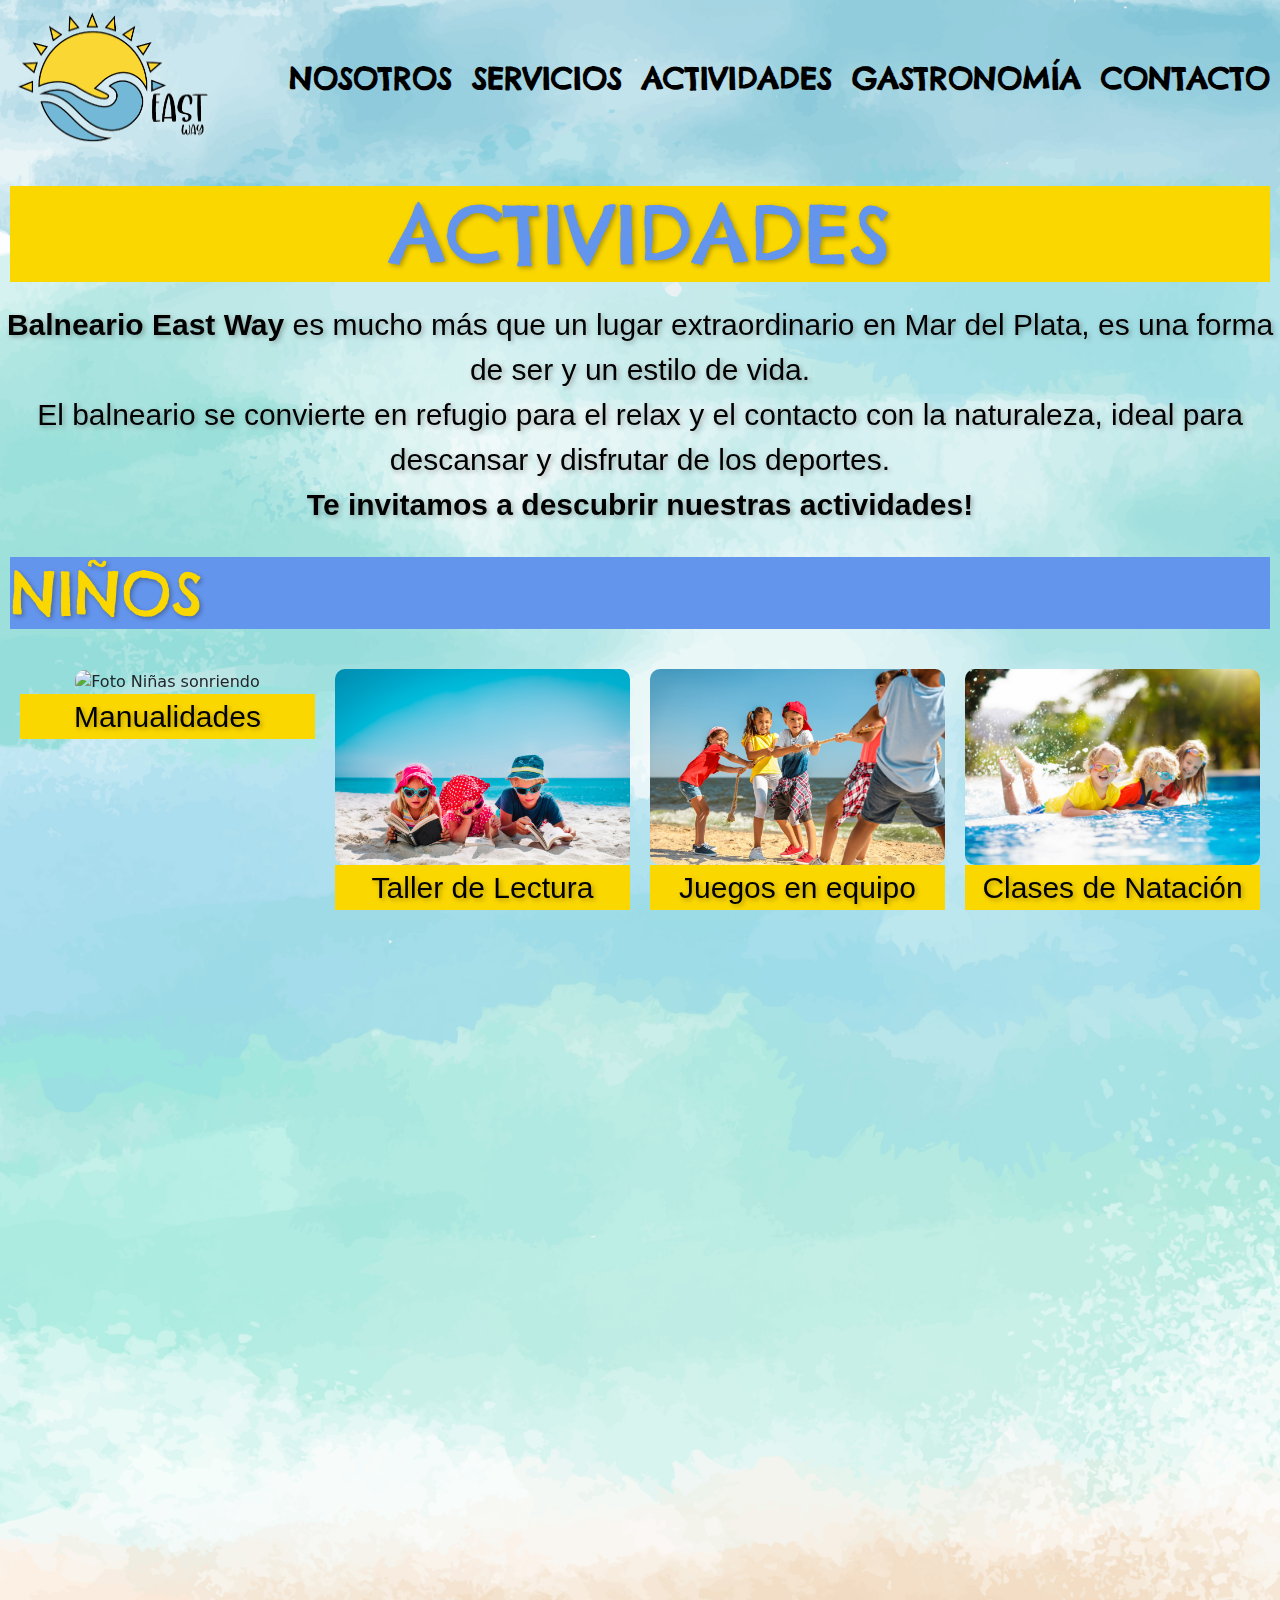
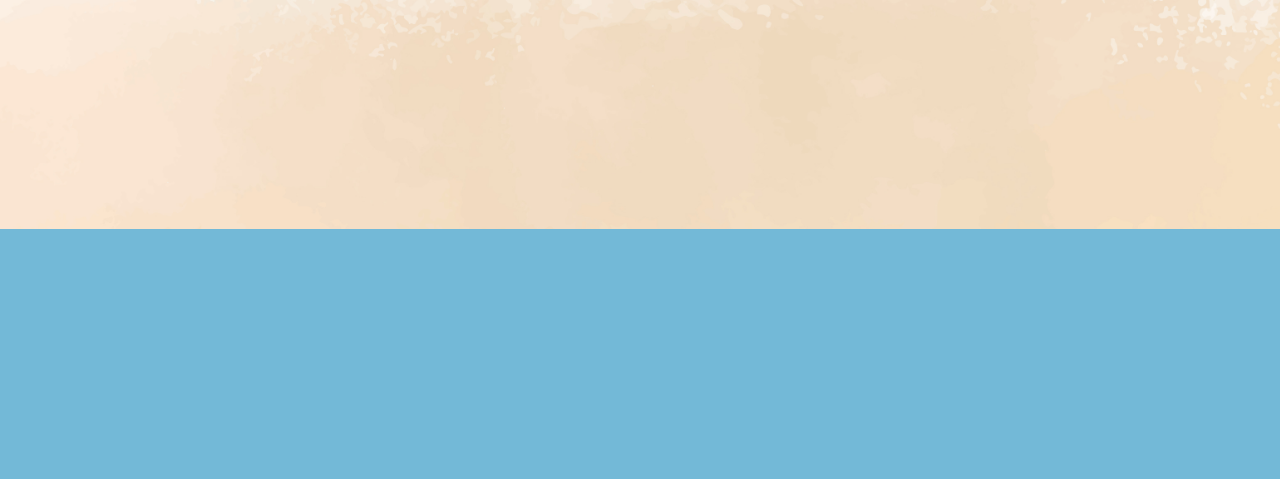
==== commit 04f3e305: "mixin, extend, animaciones" ====
--- a/actividades.html
+++ b/actividades.html
@@ -88,7 +88,7 @@
   <div class="grid-container-actividades">
     <div class="grid-item3" data-aos="flip-up" data-aos-delay="2000">
       <img src="img/nene1.jpg" alt="Foto Niñas sonriendo">
-      <p>Taller de Arte y Manualidades</p>
+      <p>Manualidades</p>
     </div>
     <div class="grid-item3" data-aos="flip-up" data-aos-delay="2000">
       <img src="img/kids3.png" alt="Foto niños leyendo">
--- a/css/style.css
+++ b/css/style.css
@@ -49,11 +49,19 @@
 }
 
 @media (max-width: 767px) {
+    .whatsapp-icon img {
+        width: 40px;
+        height: 40px;
+    }
+}
+
+@media (max-width: 767px) {
   .whatsapp-icon img {
     width: 40px;
     height: 40px;
   }
 }
+
 /* INDEX - FOTO SECTION */
 .titulo-h1 {
   color: #FBD700;
@@ -71,6 +79,21 @@
   font-style: italic;
   font-size: 60px;
   text-shadow: 2px 2px 5px rgba(0, 0, 0, 0.3);
+}
+
+@media (max-width: 767px) {
+    .titulo-h1 {
+        font-weight: bolder;
+        font-size: 30px;
+        text-shadow: 2px 2px 5px rgba(0, 0, 0, 0.3); 
+    }
+
+    .titulo-h2 {
+        font-size: 20px;
+        font-weight: lighter; 
+        text-shadow: 2px 2px 5px rgba(0, 0, 0, 0.3);
+        margin-top: -10px;
+    }
 }
 
 @media (max-width: 767px) {
@@ -124,20 +147,7 @@
   text-shadow: 2px 2px 5px rgba(0, 0, 0, 0.3);
 }
 
-@media (max-width: 767px) {
-  .card-title2 {
-    font-weight: bolder;
-    font-size: 30px;
-    text-align: center;
-    margin-top: -70px;
-  }
-  .card-text {
-    font-size: 20px;
-    text-shadow: 2px 2px 5px rgba(0, 0, 0, 0.3);
-    margin-top: 10px;
-    text-align: center;
-  }
-}
+
 /* INDEX - SERVICIOS */
 .section-row-icons {
   background-color: #73B9D7;
@@ -177,20 +187,7 @@
   font-size: 20px;
 }
 
-@media (max-width: 767px) {
-  .section-row-icons {
-    font-size: 10px;
-    margin-top: 20px;
-  }
-  .icons {
-    width: 50px;
-  }
-  .card-text {
-    font-size: 20px;
-    text-shadow: 2px 2px 5px rgba(0, 0, 0, 0.3);
-    margin-top: 10px;
-  }
-}
+
 /* INDEX - ACTIVIDADES */
 .grid-container-hacer {
   display: grid;
@@ -211,33 +208,37 @@
 }
 
 .section-actividades {
-  display: flex;
+  display: flex; 
   justify-content: space-between;
   align-items: center;
   width: 100%;
 }
+
 .section-actividades div {
   flex: 1;
   margin: 0 10px;
   padding: 20px;
 }
+
 .section-actividades img {
   max-width: 100%;
   height: auto;
 }
-
+  
 .actividad {
-  position: relative;
-  flex: 1;
-  margin: 0 10px;
-  overflow: hidden;
-}
+    position: relative;
+    flex: 1;
+    margin: 0 10px;
+    overflow: hidden;
+}
+  
 .actividad img {
-  display: flex;
-  max-width: 100%;
-  height: auto;
-  transition: filter 0.3s ease-in-out;
-}
+    display: flex;
+    max-width: 100%;
+    height: auto;
+    transition: filter 0.3s ease-in-out;
+}
+  
 .actividad:hover img {
   opacity: 50%;
 }
@@ -245,76 +246,92 @@
   opacity: 10;
 }
 
-.actividad-titulo, .gastronomia-titulo {
-  font-family: "Chelsea Market";
-  background-color: #FBD700;
-  color: white;
-  position: absolute;
-  font-size: 40px;
-  top: 50%;
-  left: 50%;
-  transform: translate(-50%, -50%);
-  padding: 50px;
-  text-align: center;
-  opacity: 0;
-  transition: opacity 0.3s ease-in-out;
-}
-
-@media (max-width: 767px) {
-  .title-actividades h2, .title-gastronomia h2 h2 {
-    font-size: 30px;
-    margin-top: 20px;
-    justify-content: center;
-  }
-  .actividad .actividad-titulo, .actividad .gastronomia-titulo {
-    font-size: 20px;
-  }
-  .grid-container-hacer {
-    grid-template-columns: repeat(1, 1fr);
-  }
+.actividad-titulo {
+    position: absolute;
+    font-size: 40px;
+    font-family: 'Chelsea Market', cursive;
+    top: 50%;
+    left: 50%;
+    transform: translate(-50%, -50%);
+    background-color: #FBD700;
+    color: white;
+    padding: 50px;
+    text-align: center;
+    opacity: 0;
+    transition: opacity 0.3s ease-in-out;
+}  
+  
+.actividad:hover .actividad-titulo {
+    opacity: 10;
 }
 /* INDEX - GASTRONOMÍA */
-.grid-container-comer {
-  display: grid;
-  grid-template-columns: repeat(2, 1fr);
-  gap: 40px;
-  margin-bottom: 50px;
+
+.title-gastronomia h2 {
+    color: cornflowerblue;
+    font-family: 'Chelsea Market', cursive;
+    display: flex;
+    justify-content: start;
+    align-items: center;
+    margin: 100px 10px 0px 10px;
+    font-size: 80px;
+    text-shadow: 2px 2px 5px rgba(0, 0, 0, 0.3);
+    background-color: #FBD700;
 }
 
 .section-gastronomia {
-  display: flex;
-  justify-content: space-between;
-  align-items: center;
-  width: 100%;
-  padding: 20px;
-}
+    display: flex; 
+    justify-content: space-between;
+    align-items: center;
+    width: 100%;
+    padding: 20px;
+}
+  
 .section-gastronomia div {
-  flex: 1;
-  margin: 0 10px;
-  padding: 20px;
-}
+    flex: 1;
+    margin: 0 10px;
+    padding: 20px;
+}
+  
 .section-gastronomia img {
-  max-width: 100%;
-  height: auto;
-}
-
+    max-width: 100%;
+    height: auto;
+}
+  
 .gastronomia {
-  position: relative;
-  flex: 1;
-  margin: 0 10px;
-  overflow: hidden;
-}
+    position: relative;
+    flex: 1;
+    margin: 0 10px;
+    overflow: hidden;
+}
+    
 .gastronomia img {
-  display: flex;
-  max-width: 100%;
-  height: auto;
-  transition: filter 0.3s ease-in-out;
-}
+    display: flex;
+    max-width: 100%;
+    height: auto;
+    transition: filter 0.3s ease-in-out;
+}
+    
 .gastronomia:hover img {
-  opacity: 50%;
-}
+    opacity: 50%;
+}
+  
+.gastronomia-titulo {
+    position: absolute;
+    font-size: 40px;
+    font-family: 'Chelsea Market', cursive;
+    top: 50%;
+    left: 50%;
+    transform: translate(-50%, -50%);
+    background-color: #FBD700;
+    color: white;
+    padding: 50px;
+    text-align: center;
+    opacity: 0;
+    transition: opacity 0.3s ease-in-out;
+}  
+    
 .gastronomia:hover .gastronomia-titulo {
-  opacity: 10;
+    opacity: 10;
 }
 
 @media (max-width: 767px) {
@@ -386,25 +403,41 @@
 }
 
 @media only screen and (max-width: 767px) {
-  .footer-balneario {
-    height: 200px;
-    justify-content: center;
-  }
-  .footer-balneario .footer-contacto .items-contacto li img {
-    width: 20px;
-    height: 20px;
-    margin-right: 5px;
-  }
-  .footer-balneario .footer-contacto .items-contacto li p {
-    font-size: 10px;
-  }
-  .footer-balneario .footer-contacto .footer-contacto h2,
-  .footer-balneario .footer-contacto .footer-contacto2 h2 {
-    font-size: 15px;
-  }
-  .footer-balneario .footer-contacto .icons2 {
-    width: 20px;
-  }
+    .footer-balneario {
+        height: 200px;
+    }
+
+    .footer-balneario {
+        justify-content: center;
+    }
+
+    .footer-contacto h2,
+    .footer-contacto2 h2 {
+        font-size: 20px;
+    }
+
+    .footer-balneario .footer-contacto .items-contacto li img {
+        width: 20px;
+        height: 20px;
+        margin-right: 5px;
+    }
+
+    .footer-balneario .footer-contacto .items-contacto li p {
+        font-size: 10px;
+    }
+
+    .icons2 {
+        width: 25px;
+    }
+
+
+
+
+
+
+
+
+
 }
 /* MAIN HEADERS */
 .main-title h2 {
@@ -454,11 +487,11 @@
   height: auto;
   border-radius: 10px;
 }
-
-@media (max-width: 767px) {
-  .grid-container-nosotros {
-    grid-template-columns: repeat(1, 1fr);
-  }
+ 
+@media (max-width: 850px) {
+    .grid-container-nosotros {
+      grid-template-columns: repeat(1, 1fr);
+    }
 }
 /* TAB SERVICIOS */
 .grid-container {
@@ -486,12 +519,9 @@
 }
 
 @media only screen and (max-width: 767px) {
-  .grid-item p {
-    font-size: 15px;
-  }
-  .grid-container {
-    grid-template-columns: repeat(2, 1fr);
-  }
+    .grid-container {
+      grid-template-columns: repeat(2, 1fr);
+    }
 }
 /* TAB ACTIVIDADES */
 .main-title-actividades h2 {
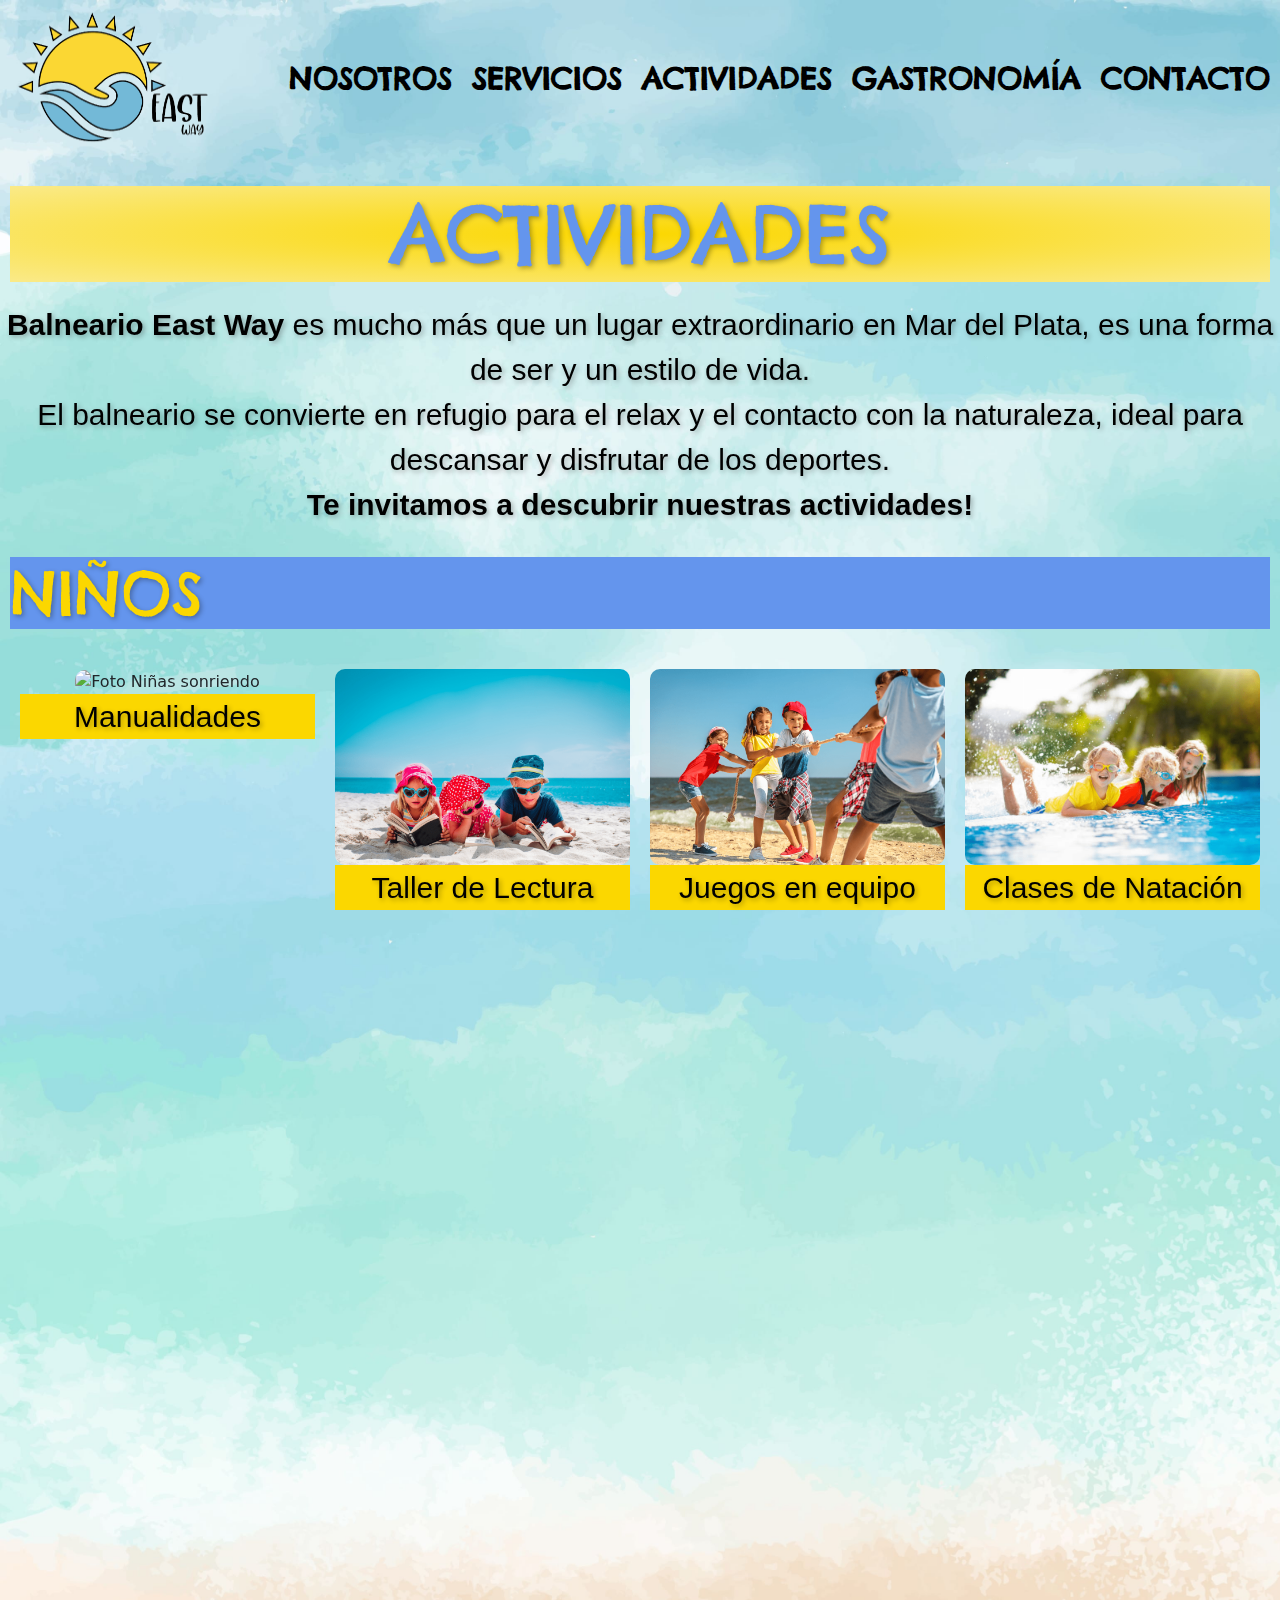
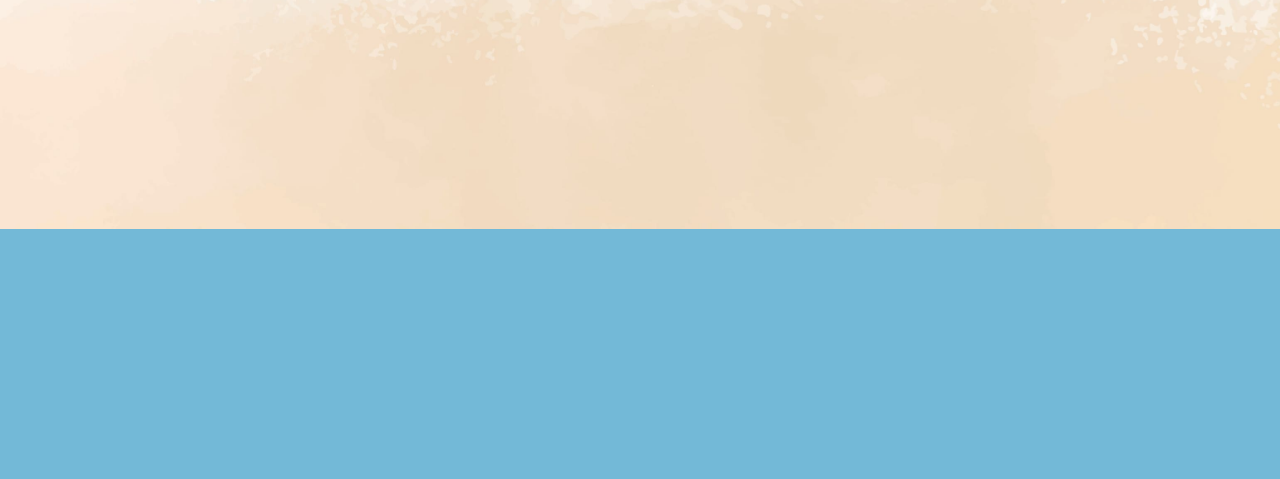
==== commit 41f1f80a: "compresion de img y meta etiquetas" ====
--- a/actividades.html
+++ b/actividades.html
@@ -3,6 +3,16 @@
 <head>
     <meta charset="UTF-8">
     <meta name="viewport" content="width=device-width, initial-scale=1.0">
+
+    <meta name="description" content="East Way es un balneario de playa ubicado en la ciudad de Mar del Plata. 
+    Ofrecemos una variedad de instalaciones y servicios para que disfrutes de tu estadía al máximo.">
+    
+    <meta name="keywords" content="Balneario de Playa, Mar del Plata, Sol, Arena, Mar, Ambiente familiar, 
+    Actividades y Entretenimiento, Alquiler de Carpas y Somrillas, Vacaciones, Temporada de Verano, Diversion, Descansar, Relajarse">
+    
+    <meta name="whatsapp" content="2235123123">
+    
+    <meta name="author" content="Camila Romeu">
 
     <!--ARCHIVO STYLE CSS-->
     <link rel="stylesheet" href="css/style.css">
--- a/css/style.css
+++ b/css/style.css
@@ -32,7 +32,7 @@
 }
 
 @media (max-width: 767px) {
-  .navbar-nav .nav-item .nav-link {
+  #navbarNav .navbar-nav .nav-item .nav-link {
     font-weight: bolder;
     font-size: 15px;
   }
@@ -49,19 +49,11 @@
 }
 
 @media (max-width: 767px) {
-    .whatsapp-icon img {
-        width: 40px;
-        height: 40px;
-    }
-}
-
-@media (max-width: 767px) {
   .whatsapp-icon img {
     width: 40px;
     height: 40px;
   }
 }
-
 /* INDEX - FOTO SECTION */
 .titulo-h1 {
   color: #FBD700;
@@ -79,21 +71,6 @@
   font-style: italic;
   font-size: 60px;
   text-shadow: 2px 2px 5px rgba(0, 0, 0, 0.3);
-}
-
-@media (max-width: 767px) {
-    .titulo-h1 {
-        font-weight: bolder;
-        font-size: 30px;
-        text-shadow: 2px 2px 5px rgba(0, 0, 0, 0.3); 
-    }
-
-    .titulo-h2 {
-        font-size: 20px;
-        font-weight: lighter; 
-        text-shadow: 2px 2px 5px rgba(0, 0, 0, 0.3);
-        margin-top: -10px;
-    }
 }
 
 @media (max-width: 767px) {
@@ -135,7 +112,7 @@
   font-family: "Chelsea Market";
   text-shadow: 2px 2px 5px rgba(0, 0, 0, 0.3);
   font-size: 50px;
-  background-color: #FBD700;
+  background-image: linear-gradient(to right, #FBD700, #FAEA89);
 }
 
 .card-text {
@@ -147,7 +124,20 @@
   text-shadow: 2px 2px 5px rgba(0, 0, 0, 0.3);
 }
 
-
+@media (max-width: 767px) {
+  .card-title2 {
+    font-weight: bolder;
+    font-size: 30px;
+    text-align: center;
+    margin-top: -70px;
+  }
+  .card-text {
+    font-size: 20px;
+    text-shadow: 2px 2px 5px rgba(0, 0, 0, 0.3);
+    margin-top: 10px;
+    text-align: center;
+  }
+}
 /* INDEX - SERVICIOS */
 .section-row-icons {
   background-color: #73B9D7;
@@ -187,15 +177,22 @@
   font-size: 20px;
 }
 
-
+@media (max-width: 767px) {
+  .section-row-icons {
+    font-size: 10px;
+    margin-top: 20px;
+  }
+  .icons {
+    width: 50px;
+  }
+  .card-text {
+    font-size: 20px;
+    text-shadow: 2px 2px 5px rgba(0, 0, 0, 0.3);
+    margin-top: 10px;
+  }
+}
 /* INDEX - ACTIVIDADES */
-.grid-container-hacer {
-  display: grid;
-  grid-template-columns: repeat(3, 1fr);
-  gap: 40px;
-}
-
-.title-actividades h2, .title-gastronomia h2 h2 {
+.title-actividades h2 {
   color: cornflowerblue;
   font-family: "Chelsea Market";
   font-size: 80px;
@@ -204,148 +201,200 @@
   display: flex;
   justify-content: start;
   align-items: center;
-  margin: 100px 10px 20px 10px;
+  margin: 50px 10px 20px 10px;
+  background-image: linear-gradient(to right, #FBD700, #FAEA89);
 }
 
 .section-actividades {
-  display: flex; 
+  display: flex;
   justify-content: space-between;
   align-items: center;
   width: 100%;
 }
-
 .section-actividades div {
   flex: 1;
   margin: 0 10px;
   padding: 20px;
 }
-
 .section-actividades img {
   max-width: 100%;
   height: auto;
 }
-  
+
 .actividad {
-    position: relative;
+  position: relative;
+  flex: 1;
+  margin: 0 10px;
+  overflow: hidden;
+}
+.actividad img {
+  display: flex;
+  max-width: 100%;
+  height: auto;
+  transition: filter 0.3s ease-in-out;
+}
+.actividad:hover img {
+  opacity: 50%;
+}
+.actividad:hover .actividad-titulo, .actividad:hover .gastronomia-titulo {
+  opacity: 10;
+}
+
+.actividad-titulo, .gastronomia-titulo {
+  font-family: "Chelsea Market";
+  background-color: #FBD700;
+  color: white;
+  position: absolute;
+  font-size: 40px;
+  top: 50%;
+  left: 50%;
+  transform: translate(-50%, -50%);
+  padding: 50px;
+  text-align: center;
+  opacity: 0;
+  transition: opacity 0.3s ease-in-out;
+}
+
+.grid-container-hacer {
+  display: grid;
+  grid-template-columns: repeat(3, 1fr);
+  gap: 20px;
+  padding: 20px;
+}
+
+@media screen and (max-width: 768px) {
+  .title-actividades h2 {
+    font-size: 50px;
+    justify-content: center;
+    align-items: center;
+    margin-bottom: 20px;
+  }
+  .section-actividades {
+    flex-direction: column;
+  }
+  .actividad {
     flex: 1;
     margin: 0 10px;
     overflow: hidden;
-}
-  
-.actividad img {
-    display: flex;
+    width: 100%;
+  }
+  .actividad img {
     max-width: 100%;
-    height: auto;
-    transition: filter 0.3s ease-in-out;
-}
-  
-.actividad:hover img {
+  }
+  .actividad-titulo, .gastronomia-titulo {
+    font-size: 30px;
+  }
+  .grid-container-hacer {
+    grid-template-columns: repeat(2, 1fr);
+    margin-bottom: 20px;
+  }
+}
+@media screen and (max-width: 480px) {
+  .title-actividades h2 {
+    font-size: 30px;
+    justify-content: center;
+    align-items: center;
+    margin-bottom: 20px;
+  }
+  .actividad-titulo, .gastronomia-titulo {
+    font-size: 24px;
+    padding: 5px;
+  }
+  .grid-container-hacer {
+    grid-template-columns: repeat(1, 1fr);
+    margin-bottom: 20px;
+  }
+}
+/* INDEX - GASTRONOMÍA */
+.grid-container-comer {
+  grid-template-columns: repeat(2, 1fr);
+  gap: 40px;
+  margin-bottom: 50px;
+}
+
+.title-gastronomia h2 {
+  color: cornflowerblue;
+  font-family: "Chelsea Market";
+  font-size: 80px;
+  text-shadow: 2px 2px 5px rgba(0, 0, 0, 0.3);
+  background-color: #FBD700;
+  display: flex;
+  justify-content: start;
+  align-items: center;
+  margin: 50px 10px 20px 10px;
+  background-image: linear-gradient(to right, #FBD700, #FAEA89);
+}
+
+.section-gastronomia {
+  display: flex;
+  justify-content: space-between;
+  align-items: center;
+  width: 100%;
+  padding: 20px;
+}
+.section-gastronomia div {
+  flex: 1;
+  margin: 0 10px;
+  padding: 20px;
+}
+.section-gastronomia img {
+  max-width: 100%;
+  height: auto;
+}
+
+.gastronomia {
+  position: relative;
+  flex: 1;
+  margin: 0 10px;
+  overflow: hidden;
+}
+.gastronomia img {
+  display: flex;
+  max-width: 100%;
+  height: auto;
+  transition: filter 0.3s ease-in-out;
+}
+.gastronomia:hover img {
   opacity: 50%;
 }
-.actividad:hover .actividad-titulo, .actividad:hover .gastronomia-titulo {
+.gastronomia:hover .gastronomia-titulo {
   opacity: 10;
 }
 
-.actividad-titulo {
-    position: absolute;
-    font-size: 40px;
-    font-family: 'Chelsea Market', cursive;
-    top: 50%;
-    left: 50%;
-    transform: translate(-50%, -50%);
-    background-color: #FBD700;
-    color: white;
-    padding: 50px;
-    text-align: center;
-    opacity: 0;
-    transition: opacity 0.3s ease-in-out;
-}  
-  
-.actividad:hover .actividad-titulo {
-    opacity: 10;
-}
-/* INDEX - GASTRONOMÍA */
-
-.title-gastronomia h2 {
-    color: cornflowerblue;
-    font-family: 'Chelsea Market', cursive;
-    display: flex;
-    justify-content: start;
+@media screen and (max-width: 768px) {
+  .title-gastronomia h2 {
+    font-size: 50px;
+    justify-content: center;
     align-items: center;
-    margin: 100px 10px 0px 10px;
-    font-size: 80px;
-    text-shadow: 2px 2px 5px rgba(0, 0, 0, 0.3);
-    background-color: #FBD700;
-}
-
-.section-gastronomia {
-    display: flex; 
-    justify-content: space-between;
-    align-items: center;
-    width: 100%;
-    padding: 20px;
-}
-  
-.section-gastronomia div {
-    flex: 1;
-    margin: 0 10px;
-    padding: 20px;
-}
-  
-.section-gastronomia img {
-    max-width: 100%;
-    height: auto;
-}
-  
-.gastronomia {
-    position: relative;
+    margin-bottom: 20px;
+  }
+  .section-gastronomia {
+    flex-direction: column;
+  }
+  .gastronomia {
     flex: 1;
     margin: 0 10px;
     overflow: hidden;
-}
-    
-.gastronomia img {
-    display: flex;
+    width: 100%;
+  }
+  .gastronomia img {
     max-width: 100%;
-    height: auto;
-    transition: filter 0.3s ease-in-out;
-}
-    
-.gastronomia:hover img {
-    opacity: 50%;
-}
-  
-.gastronomia-titulo {
-    position: absolute;
-    font-size: 40px;
-    font-family: 'Chelsea Market', cursive;
-    top: 50%;
-    left: 50%;
-    transform: translate(-50%, -50%);
-    background-color: #FBD700;
-    color: white;
-    padding: 50px;
-    text-align: center;
-    opacity: 0;
-    transition: opacity 0.3s ease-in-out;
-}  
-    
-.gastronomia:hover .gastronomia-titulo {
-    opacity: 10;
-}
-
-@media (max-width: 767px) {
+  }
+  .grid-container-comer {
+    grid-template-columns: repeat(1, 1fr);
+    margin-bottom: 20px;
+  }
+}
+@media screen and (max-width: 480px) {
   .title-gastronomia h2 {
     font-size: 30px;
-    margin-top: 40px;
     justify-content: center;
-  }
-  .actividad2 .actividad-titulo2 {
-    font-size: 20px;
+    align-items: center;
+    margin-bottom: 20px;
   }
   .grid-container-comer {
     grid-template-columns: repeat(1, 1fr);
-    margin-bottom: 30px;
+    margin-bottom: 20px;
   }
 }
 /* INDEX - FOOTER */
@@ -403,41 +452,27 @@
 }
 
 @media only screen and (max-width: 767px) {
-    .footer-balneario {
-        height: 200px;
-    }
-
-    .footer-balneario {
-        justify-content: center;
-    }
-
-    .footer-contacto h2,
-    .footer-contacto2 h2 {
-        font-size: 20px;
-    }
-
-    .footer-balneario .footer-contacto .items-contacto li img {
-        width: 20px;
-        height: 20px;
-        margin-right: 5px;
-    }
-
-    .footer-balneario .footer-contacto .items-contacto li p {
-        font-size: 10px;
-    }
-
-    .icons2 {
-        width: 25px;
-    }
-
-
-
-
-
-
-
-
-
+  .footer-balneario {
+    height: 200px;
+    justify-content: center;
+  }
+  .footer-balneario .footer-contacto h2 {
+    font-size: 20px;
+  }
+  .footer-balneario .footer-contacto .items-contacto li img {
+    width: 20px;
+    height: 20px;
+    margin-right: 5px;
+  }
+  .footer-balneario .footer-contacto .items-contacto li p {
+    font-size: 10px;
+  }
+  .footer-balneario .footer-contacto2 h2 {
+    font-size: 20px;
+  }
+  .footer-balneario .icons2 {
+    width: 20px;
+  }
 }
 /* MAIN HEADERS */
 .main-title h2 {
@@ -450,6 +485,7 @@
   justify-content: center;
   align-items: center;
   margin: 30px 10px 20px 10px;
+  background-image: radial-gradient(ellipse at center, #FBD700, #FAEA89);
 }
 
 .main-title p {
@@ -487,11 +523,11 @@
   height: auto;
   border-radius: 10px;
 }
- 
-@media (max-width: 850px) {
-    .grid-container-nosotros {
-      grid-template-columns: repeat(1, 1fr);
-    }
+
+@media (max-width: 767px) {
+  .grid-container-nosotros {
+    grid-template-columns: repeat(1, 1fr);
+  }
 }
 /* TAB SERVICIOS */
 .grid-container {
@@ -519,9 +555,12 @@
 }
 
 @media only screen and (max-width: 767px) {
-    .grid-container {
-      grid-template-columns: repeat(2, 1fr);
-    }
+  .grid-item p {
+    font-size: 15px;
+  }
+  .grid-container {
+    grid-template-columns: repeat(2, 1fr);
+  }
 }
 /* TAB ACTIVIDADES */
 .main-title-actividades h2 {
@@ -645,8 +684,8 @@
   align-items: center;
   font-size: 50px;
   text-shadow: 2px 2px 5px rgba(0, 0, 0, 0.3);
-  background-color: cornflowerblue;
   margin-top: 10px;
+  background-image: radial-gradient(ellipse at center, #73B9D7, #8CBED4);
 }
 
 .form-label {
@@ -658,7 +697,7 @@
 }
 
 .button-enviar {
-  background-color: cornflowerblue;
+  background-image: radial-gradient(ellipse at center, #73B9D7, #8CBED4);
   color: #FBD700;
   font-size: 30px;
   font-family: "Chelsea Market", cursive;
@@ -666,9 +705,8 @@
   width: 200px;
   margin-top: 10px;
 }
-
 .button-enviar:hover {
-  background-color: #FBD700;
+  background-image: radial-gradient(ellipse at center, #FBD700, #FAEA89);
   color: cornflowerblue;
 }
 
@@ -683,7 +721,7 @@
   .col-md-6 {
     max-width: 100%;
   }
-  .h4 {
+  .col-md-6 h4 {
     font-size: 20px;
     text-align: center;
     justify-content: center;
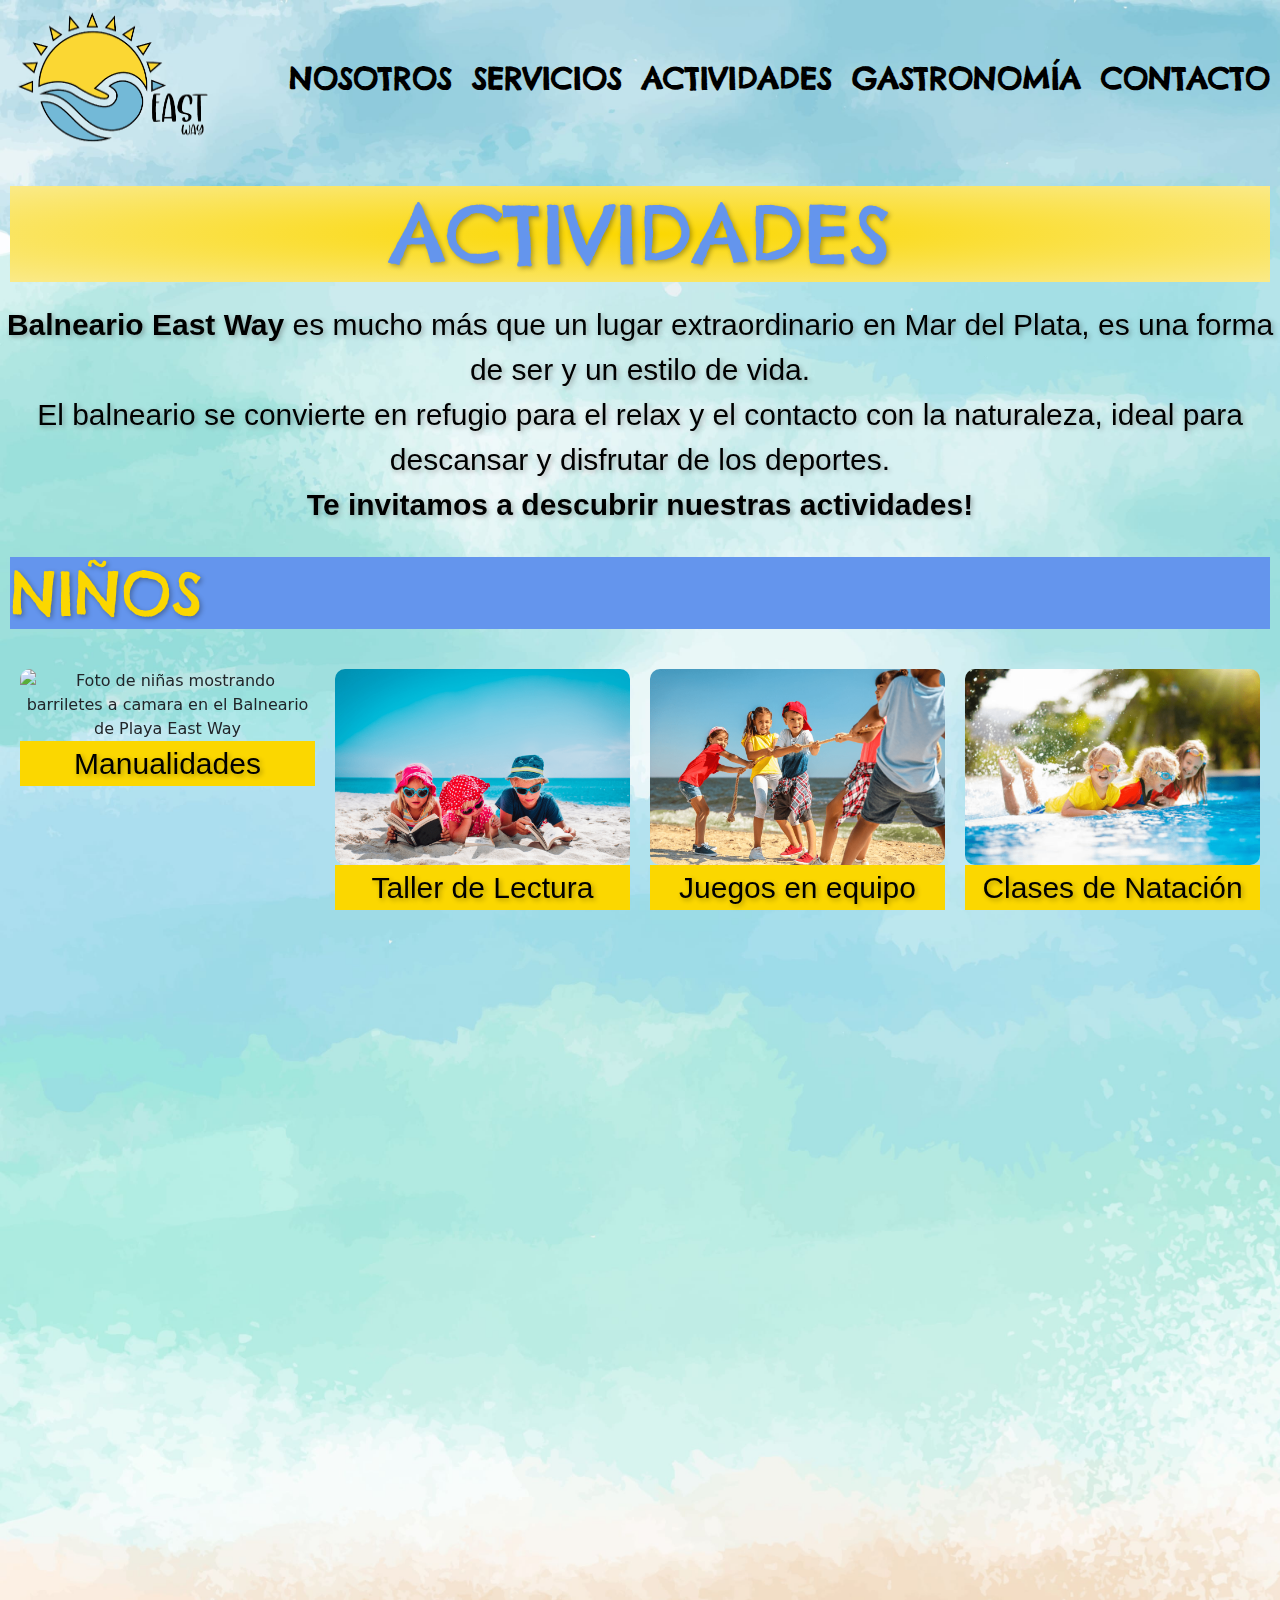
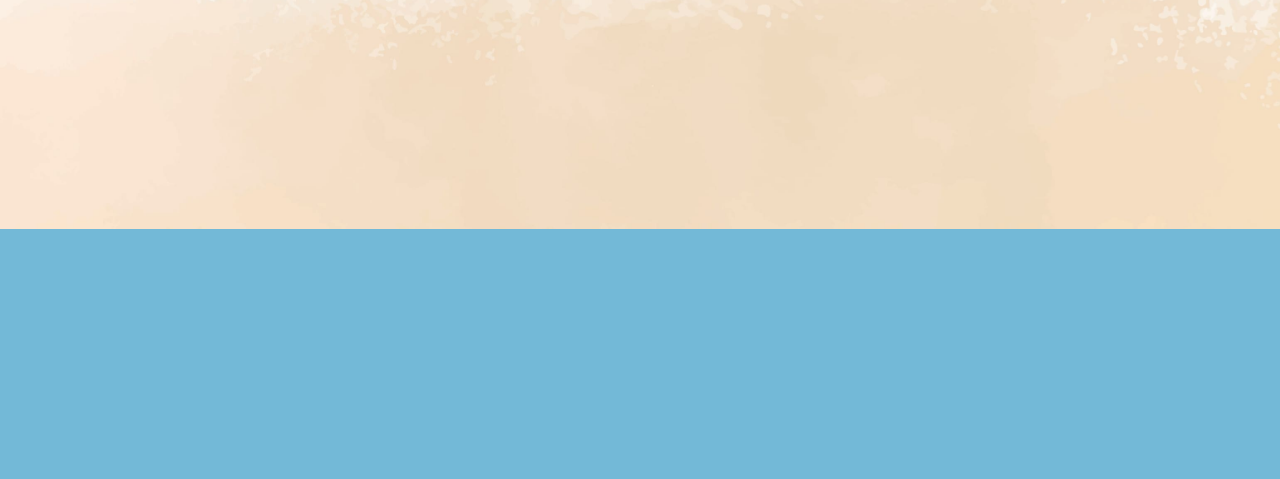
==== commit 1a7b3e37: "updates en las etiquetas alt" ====
--- a/actividades.html
+++ b/actividades.html
@@ -97,19 +97,19 @@
 
   <div class="grid-container-actividades">
     <div class="grid-item3" data-aos="flip-up" data-aos-delay="2000">
-      <img src="img/nene1.jpg" alt="Foto Niñas sonriendo">
+      <img src="img/nene1.jpg" alt="Foto de niñas mostrando barriletes a camara en el Balneario de Playa East Way">
       <p>Manualidades</p>
     </div>
     <div class="grid-item3" data-aos="flip-up" data-aos-delay="2000">
-      <img src="img/kids3.png" alt="Foto niños leyendo">
+      <img src="img/kids3.png" alt="Foto de niños leyendo sobre la arena en el Balneario de Playa East Way">
       <p>Taller de Lectura </p>
     </div>
     <div class="grid-item3" data-aos="flip-up" data-aos-delay="2000">
-      <img src="img/kids2.png" alt="Foto niños jugando">
+      <img src="img/kids2.png" alt="Foto de niños jugando a tirar de la soga en el Balneario de Playa East Way">
       <p>Juegos en equipo </p>
     </div>
     <div class="grid-item3" data-aos="flip-up" data-aos-delay="2000">
-      <img src="img/kids5.png" alt="Foto Niños en la pileta">
+      <img src="img/kids5.png" alt="Foto de niños chapoteando en la orilla de la pileta en el Balneario de Playa East Way">
       <p>Clases de Natación</p>
     </div>
   </div>
@@ -120,19 +120,18 @@
 
 <div class="grid-container-actividades">
   <div class="grid-item3" data-aos="flip-up" data-aos-delay="2000">
-    <img src="img/ado1.png" alt="Foto Adolescentes jugando en la pileta">
+    <img src="img/ado1.png" alt="Foto de adolescentes jugando voleyball en la pileta en el Balneario de Playa East Way">
     <p>Actividades Acuáticas</p>
   </div>
   <div class="grid-item3" data-aos="flip-up" data-aos-delay="2000">
-    <img src="img/ado2.png" alt="Foto Adolescentes jugando al futbol">
+    <img src="img/ado2.png" alt="Foto de adolescentes jugando al futbol sobre la arena en el Balneario de Playa East Way">
     <p>Torneos de Fútbol</p>
   </div>
   <div class="grid-item3" data-aos="flip-up" data-aos-delay="2000">
-    <img src="img/ado3.png" alt="Foto Chica surfeando">
     <p>Clases de Surf</p>
   </div>
   <div class="grid-item3" data-aos="flip-up" data-aos-delay="2000">
-    <img src="img/ado4.png" alt="Foto Adolescentes bebiendo en la pileta">
+    <img src="img/ado4.png" alt="Foto de adolescentes bebiendo en la pileta en el Balneario de Playa East Way">
     <p>Fiestas After Beach</p>
   </div>
 </div>
@@ -143,19 +142,19 @@
 
 <div class="grid-container-actividades">
   <div class="grid-item3" data-aos="flip-up" data-aos-delay="2000">
-    <img src="img/adu1.png" alt="Foto Sombrillas">
+    <img src="img/adu1.png" alt="Foto de adultos sobre Flotadores en la piscina del Balneario de Playa East Way">
     <p>Clase de Aquagym</p>
   </div>
   <div class="grid-item3" data-aos="flip-up" data-aos-delay="2000">
-    <img src="img/adu2.png" alt="Foto Piscina">
+    <img src="img/adu2.png" alt="Foto de adultos tirando de la soga en el Balneario de Playa East Way">
     <p>Actividades de destreza</p>
   </div>
   <div class="grid-item3" data-aos="flip-up" data-aos-delay="2000">
-    <img src="img/adu3.png" alt="Foto Bares y Restaurantes">
+    <img src="img/adu3.png" alt="Foto de adultos haciendo meditacion sobre la arena en el Balneario de Playa East Way">
     <p>Yoga y meditación</p>
   </div>
   <div class="grid-item3" data-aos="flip-up" data-aos-delay="2000">
-    <img src="img/adu4.png" alt="Foto Bares y Restaurantes">
+    <img src="img/adu4.png" alt="Foto de adultos sonriendo en el Balneario de Playa East Way">
     <p>Fiestas Temáticas</p>
   </div>
 </div>
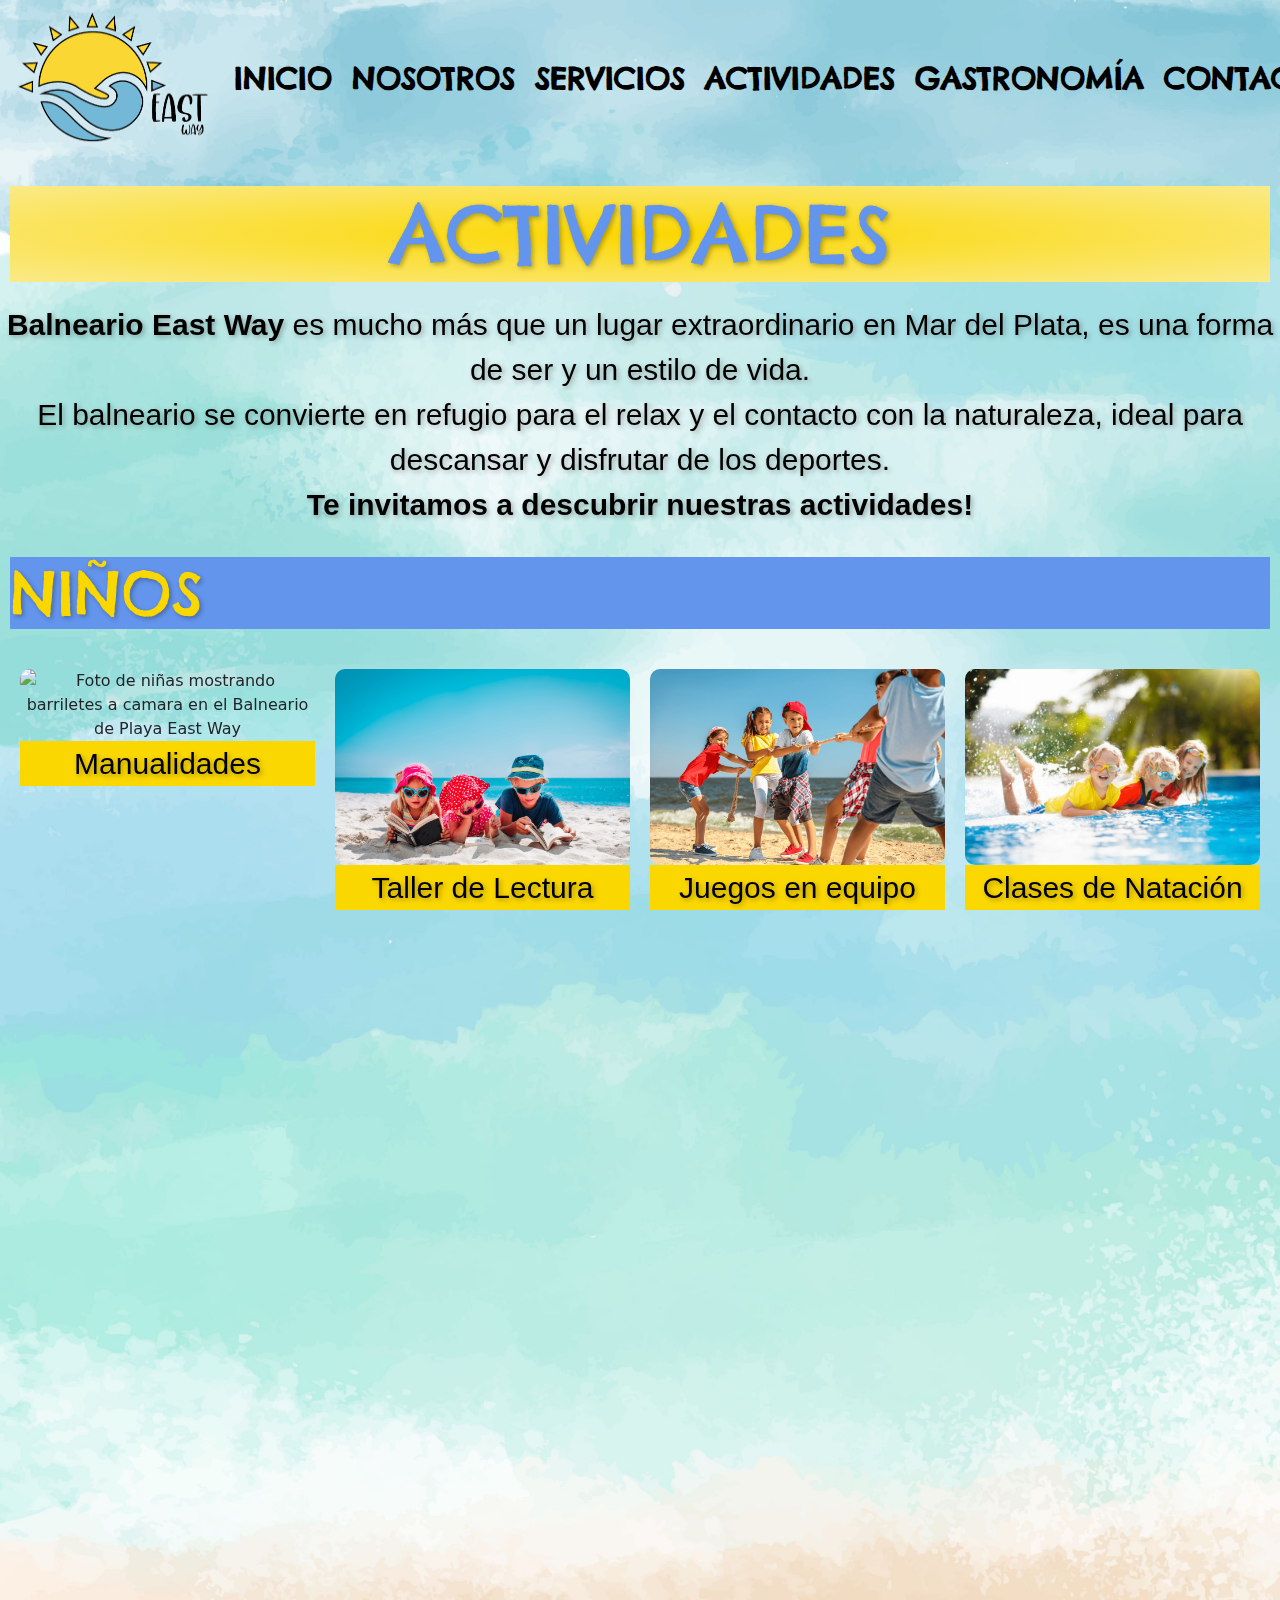
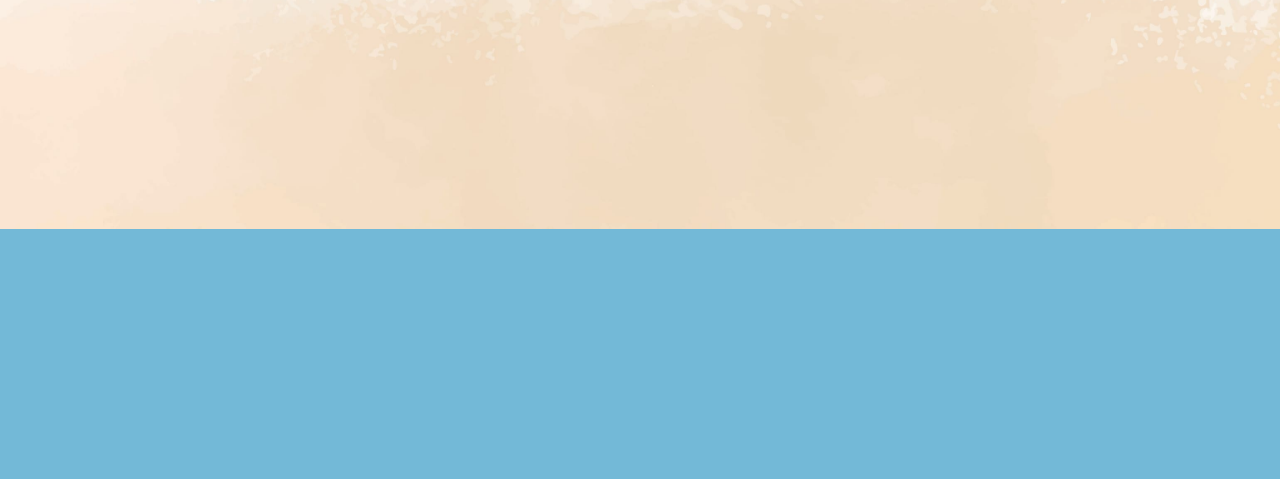
==== commit c78b5c3d: "pestaña de inicio y cursores" ====
--- a/actividades.html
+++ b/actividades.html
@@ -46,7 +46,6 @@
     </a>
   </div>
 
-  
   <!--HEADER & NAV BAR-->
 
   <header>
@@ -62,6 +61,9 @@
         <div class="collapse navbar-collapse justify-content-end" id="navbarNav">
           <ul class="navbar-nav">
             <li class="nav-item">
+              <a class="nav-link" href="index.html">INICIO</a>
+            </li>
+            <li class="nav-item">
               <a class="nav-link" href="nosotros.html">NOSOTROS</a>
             </li>
             <li class="nav-item">
@@ -128,6 +130,7 @@
     <p>Torneos de Fútbol</p>
   </div>
   <div class="grid-item3" data-aos="flip-up" data-aos-delay="2000">
+    <img src="img/ado3.png" alt="Foto de adolescente surfeando en el mar del Balneario de Playa East Way">
     <p>Clases de Surf</p>
   </div>
   <div class="grid-item3" data-aos="flip-up" data-aos-delay="2000">
--- a/css/style.css
+++ b/css/style.css
@@ -11,6 +11,13 @@
   padding: 0;
   background-image: url(../img/abstract_hand_painted_beach_themed_watercolour_background_2705.jpg);
   background-size: cover;
+  cursor: url("../img/cursor.png"), auto;
+}
+body a {
+  cursor: url("../img/cursor-mano.png"), auto;
+}
+body .button-enviar:hover {
+  cursor: url("../img/cursor-mano.png"), auto;
 }
 
 #navbarNav {
@@ -25,6 +32,7 @@
   font-weight: bold;
   font-size: 30px;
   padding: 10px;
+  cursor: url("../img/cursor-mano.png"), auto;
 }
 #navbarNav .navbar-nav .nav-item .nav-link:hover {
   color: #FBD700;
